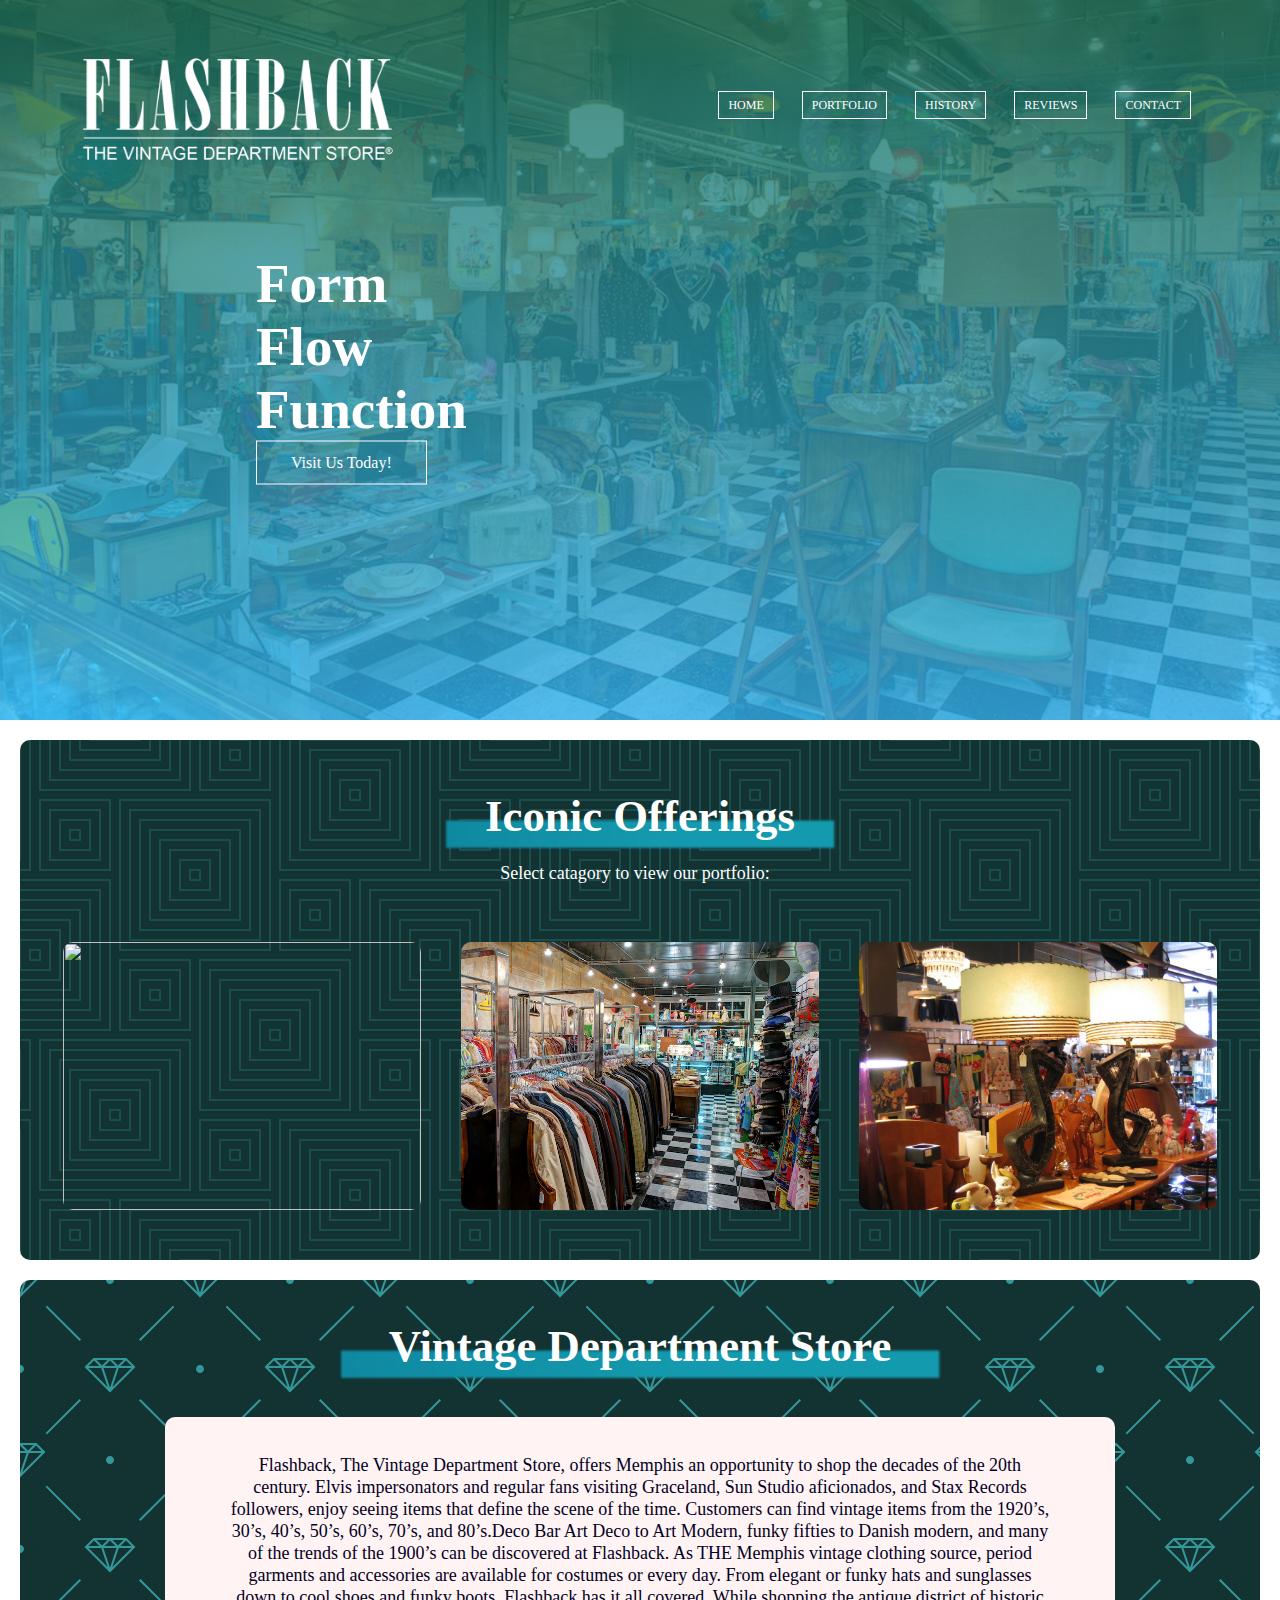
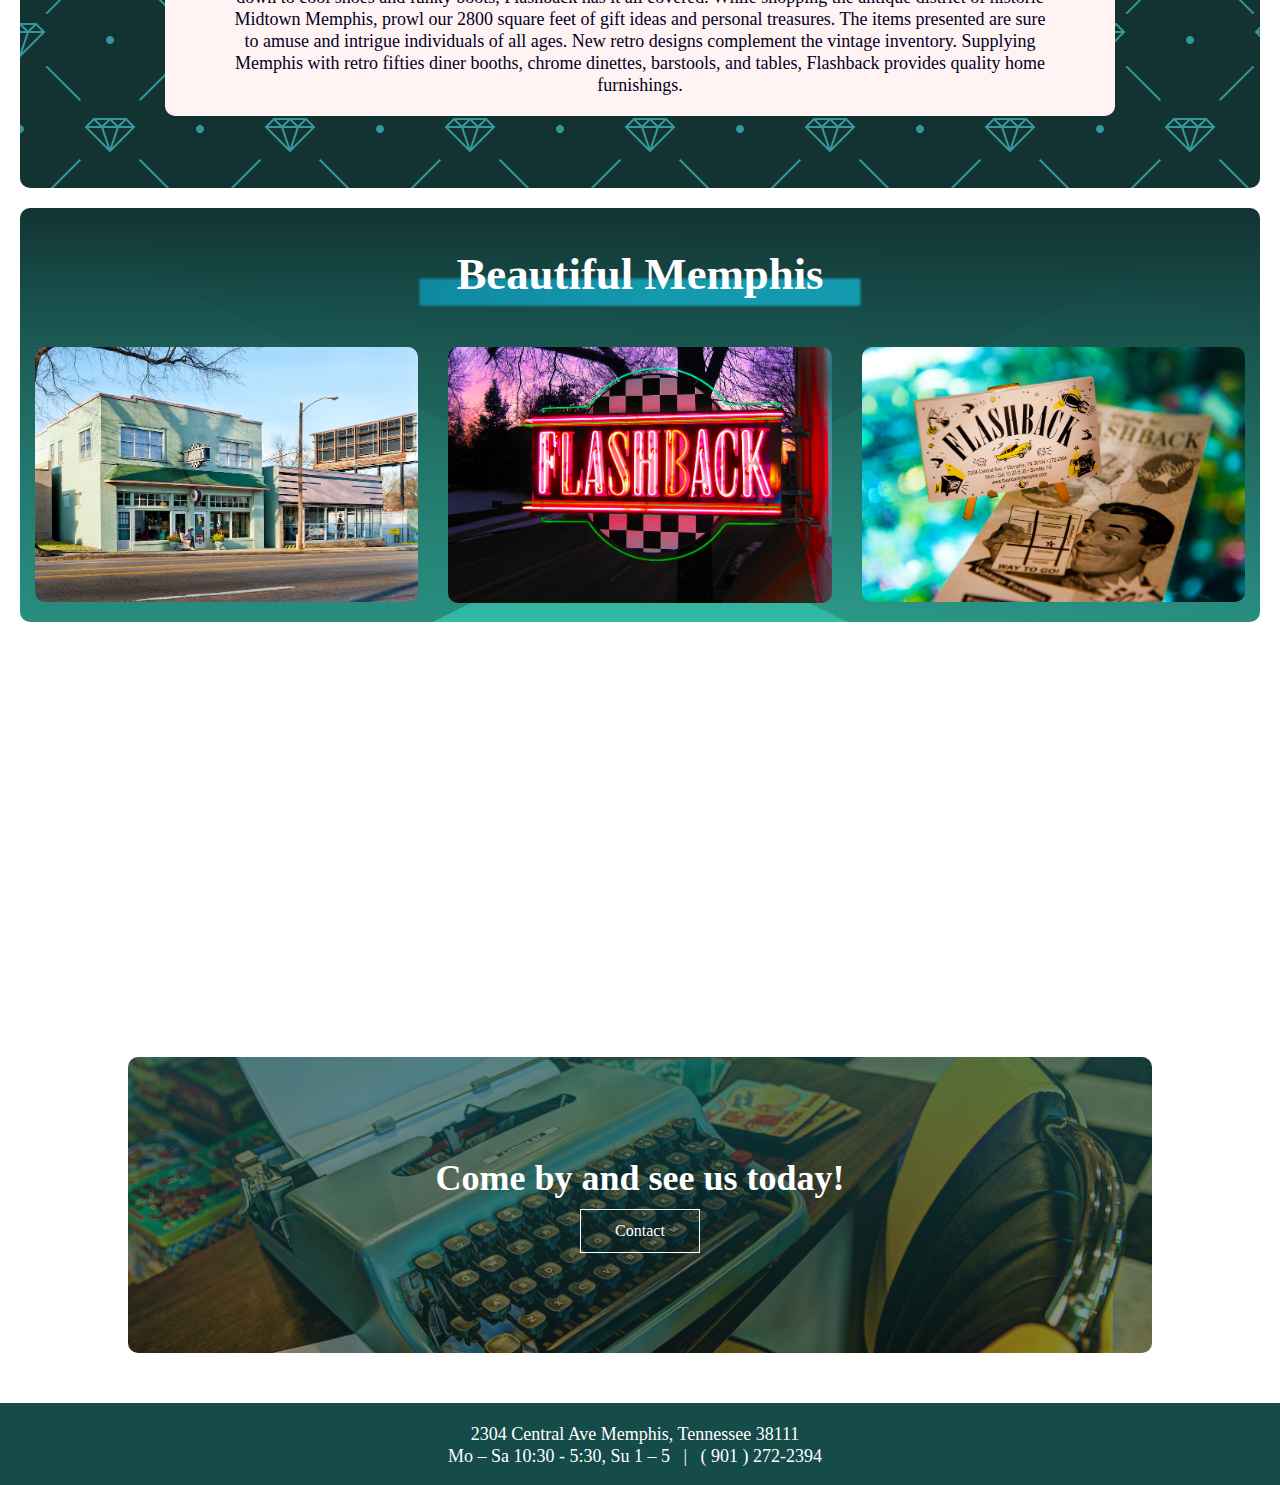
==== index.html @ a296199b "small Css Changes" ====
<!DOCTYPE html>
<html lang="en">
<head>
    <meta charset="UTF-8">
    <meta http-equiv="X-UA-Compatible" content="IE=edge">
    <meta name="viewport" content="width=device-width, initial-scale=1.0">
    <title>Flashback</title>
    <link rel="stylesheet" href="style.css">
    <link rel="preconnect" href="https://fonts.googleapis.com">
    <link rel="preconnect" href="https://fonts.gstatic.com" crossorigin>
    <link href="https://fonts.googleapis.com/css2?family=Merriweather&display=swap" rel="stylesheet">
    <script src="https://kit.fontawesome.com/25937a07f6.js" crossorigin="anonymous"></script>
</head>
<body>
    <section class="header">
      <nav>
        <a href="index.html"><img src="ImgGallery/FlashbackWhite.png" alt="Logo"></a>
        <div class="nav-links" id="navLinks">
          <i class="fa fa-times" onclick="hideMenu()"></i>
          <ul>
            <li><a href="index.html">HOME</a></li>
            <li><a href="portfolio.html">PORTFOLIO</a></li>
            <li><a href="history.html">HISTORY</a></li>
            <li><a href="reviews.html">REVIEWS</a></li>
            <li><a href="contact.html">CONTACT</a></li>
          </ul>
        </div>
        <i class="fa fa-bars" onclick="showMenu()"></i>
      </nav>
      <div class="textbox">
        <h1>Form <br>Flow<br>Function</h1>
        
        <a href="contact.html" class="hero-btn">Visit Us Today!</a>
        
        <div class="hero-btn-3">
          <a href="https://www.facebook.com/FlashbackMemphis/"><i class="fa fa-facebook"></i></a>
          <a href="https://www.instagram.com/flashbackmemphis/?hl=en"><i class="fa fa-instagram"></i></a>
        </div>
        
      </div>  
    </section>
  <section class="campus2">
    <section class="campus">
      <h1>Iconic Offerings</h1>
      <p>Select catagory to view our portfolio:</p>
      <div class="row">
        <div class="campus-col">
          <img src="ImgGallery/FurnitureMain.jpg">
          <a href="portfolio.html#furniture"><div class="layer">
            <h3>FURNITURE</h3>
          </div></a>
        </div>
        <div class="campus-col">
          <img src="ImgGallery/ClothesMain.png">
          <a href="portfolio.html#clothing"><div class="layer">
            <h3>CLOTHING</h3>
          </div></a>
        </div>
        <div class="campus-col">
          <img src="ImgGallery/HousewareMain.jpg">
          <a href="portfolio.html#decorations"><div class="layer">
            <h3>HOUSEWARE</h3>
          </div></a>
        </div>
      </div>
    </section>
  </section>

    <section class="course">
      <section class="course2">
      <h1>Vintage Department Store</h1>
      <div class="row2">
        <div class="course-col">
          <p>Flashback, The Vintage Department Store, offers Memphis an opportunity to shop the decades of the 20th century. Elvis impersonators and regular fans visiting Graceland, Sun Studio aficionados, and Stax Records followers, enjoy seeing items that define the scene of the time. Customers can find vintage items from the 1920’s, 30’s, 40’s, 50’s, 60’s, 70’s, and 80’s.Deco Bar
            Art Deco to Art Modern, funky fifties to Danish modern, and many of the trends of the 1900’s can be discovered at Flashback. As THE Memphis vintage clothing source, period garments and accessories are available for costumes or every day. From elegant or funky hats and sunglasses down to cool shoes and funky boots, Flashback has it all covered. While shopping the antique district of historic Midtown Memphis, prowl our 2800 square feet of gift ideas and personal treasures. The items presented are sure to amuse and intrigue individuals of all ages. New retro designs complement the vintage inventory. Supplying Memphis with retro fifties diner booths, chrome dinettes, barstools, and tables, Flashback provides quality home furnishings.</p>
        </div>
      </div>
    </section>
    </section>

<section class="facilities">
  <h1>Beautiful Memphis</h1>
  
  <div class="row">
    <div class="facilities-col">
      <img src="ImgGallery/Lower11.jpg">
      
    </div>
    <div class="facilities-col">
      <img src="ImgGallery/Lower12.jpg">

    </div>
    <div class="facilities-col">
      <img src="ImgGallery/Lower13.jpg">
      </div>
  </div>
</section> 
  
<div class="iframe-container">
  <iframe width="560" height="315" src="https://www.youtube.com/embed/kzJCkljLu4g" title="YouTube video player" frameborder="0" allow="accelerometer; autoplay; clipboard-write; encrypted-media; gyroscope; picture-in-picture" allowfullscreen></iframe>
</div>

<section class="cta">
  <h1>Come by and see us today!</h1>
  <a href="contact.html" class="hero-btn">Contact</a>
</section>


<section class="footer">
  <p>2304 Central Ave Memphis, Tennessee 38111<br>Mo – Sa 10:30 - 5:30, Su 1 – 5 &nbsp;&nbsp;|&nbsp;&nbsp; ( 901 ) 272-2394</p>
  <div class="icons">
    <a href="https://www.facebook.com/FlashbackMemphis/"><i class="fa fa-facebook"></i></a>
    <a href="https://www.instagram.com/flashbackmemphis/?hl=en"><i class="fa fa-instagram"></i></a>
    <a href="contact.html"></a><i class="fa fa-phone"></i></a>
  </div>
</section>

<script>
  // click hamberger menu
  let navLinks = document.getElementById("navLinks"); 
  function showMenu(){
    navLinks.style.right = "0";
  }
  
  function hideMenu(){
    navLinks.style.right = "-100%";
  }
 ;

</script>        
</body>
<script defer src="script.js"></script>
</html>
---- style.css ----
*{
    padding: 0;
    margin: 0;
    text-decoration: none;
    list-style: none;
    box-sizing: border-box;
  }

  .header{
    min-height: 80vh;
    width: 100%;
    background-image: linear-gradient(rgba(28, 109, 85, 0.813),rgba(55, 190, 274, 0.75)),url(/ImgGallery/FBheader.jpg);
    background-position: center;
    background-size: cover;
    position: relative;
  }

  nav{
    display: flex; 
    flex-flow: nowrap;
    padding: 3% 6%;
    justify-content: space-between;
    align-items: center;
    background: transparent;
    position: relative;
  }
  nav img{
    width: 320px;
    padding-top: 15px;
  }
  .nav-links{
    flex: 1;
    text-align: right;
  }
  .nav-links ul li{
    list-style: none;
    display: inline-block;
    padding: 8px 12px;
    position: relative;
  }
  .nav-links ul li a{
    color: white;
    border: 1px solid white;
    padding: 6px 9px;
    text-decoration: none;
    font-size: 12px;
  }
  .nav-links ul li a:hover{
    background: #154B49;
    border: none;
    transition: 1s;
  } 
  .textbox{
    width: 80%;
    color: white;
    position: relative;
    margin-top: 180px;
    top: 60%;
    left: 60%;
    transform: translate(-50%,-50%);
    text-align: left;
    background: transparent;
  }
  .textbox h1{
    position: relative;
    font-size: 55px;
    background: transparent;
  }
  .textbox p{
    margin: 10px 0 40px;
    font-size: 14px;
    color: white;
  }
  .hero-btn{
    display: inline-block;
    text-decoration: none;
    color: #fff;
    border: 1px solid white;
    padding: 12px 34px;
    font-size: 16px;
    background: transparent;
    position: relative;
    cursor: pointer;
  }
  .hero-btn:hover{
    border: 1px solid #154B49;
    background: #154B49;
    transition: 1s;
  }
  nav .fa{
    display: none;
  }
  .hero-btn-3{
    margin-top: 10px;
  }
  .hero-btn-3 a{
    color: #fff;
    font-size: 26px;
    margin: 10px;
  }

  @media(max-width: 925px){
    .nav-links ul li{
      display: block;
      margin-top: 20px;
    }
    .nav-links{
      position: fixed;
      background-image: linear-gradient(rgba(30, 141, 75, 0.4),rgba(55, 190, 274, 0.8)),url(/ImgGallery/NavBarImg.jpg);
      background-position: center;
      height: 100vh;
      width: 350px; 
      top: 0;
      right: -350px;
      text-align: left;
      z-index: 2;
      transition: 1s; 
      
    }
    nav .fa{
      display: block; 
      color: #fff;
      margin: 20px; 
      font-size: 22px;
      cursor: pointer;
    }
    .nav-links ul {
      padding: 40px;
    }
    .row {
      flex-direction: column;
    }
  }

  @media(max-width: 700px){
    .textbox h1{
      font-size: 40px;
    }
    .header{
      min-height: 70vh;
    }
    .cta h1 {
      font-size: 24px; 
    }
    .textbox{
      margin-top: 150px;
      position: relative;
    }
    nav img{
      width: 260px;
      padding-top: 15px;
    }
  }

  @media(max-width: 380px){
    .nav-links ul li{
      display: block;
      margin-top: 20px;
    }
    .nav-links{
      position: fixed;
      
      height: 100vh;
      width: 250px; 
    }
    
  }
  h1{
    font-size: 36px;
    font-weight: 600;
    color: #fff;
  }
  .campus2 h1{
      position: relative;
      font-size: clamp(1.3rem, 0.34545462rem + 4.363636vw, 2.8rem);
      z-index: 0;
      max-width: 370px;
      margin: auto;
  }
  .campus2 h1::before {
    content: '';
    position: absolute;
    inset: 0;
    background: linear-gradient(90deg, rgba(2,0,36,1) 0%, rgba(26,136,149,1) 0%, rgb(15, 137, 161) 0%, rgba(20,154,174,1) 57%);
    z-index: -1;
    transform: translateY(120%) scale(1.05);
    height: 50%;
    width: 100%;
    filter: blur(1px);
  }
  
.course2 h1{
    position: relative;
    font-size: clamp(1.3rem, 0.34545462rem + 4.363636vw, 2.8rem);
    z-index: 0;
    max-width: 570px;
    margin: auto;
    margin-bottom: -30px;
}
.course2 h1::before {
  content: '';
  position: absolute;
  inset: 0;
  background: linear-gradient(90deg, rgba(2,0,36,1) 0%, rgba(26,136,149,1) 0%, rgb(15, 137, 161) 0%, rgba(20,154,174,1) 57%);
  z-index: -1;
  transform: translateY(120%) scale(1.05);
  height: 50%;
  width: 100%;
  filter: blur(1px);
}

  .course {
    margin: auto;
    text-align: center;
    padding-top: 40px;
    background-color: #133333;
    background-image: url("data:image/svg+xml,%3Csvg width='180' height='180' viewBox='0 0 180 180' xmlns='http://www.w3.org/2000/svg'%3E%3Cpath d='M81.28 88H68.413l19.298 19.298L81.28 88zm2.107 0h13.226L90 107.838 83.387 88zm15.334 0h12.866l-19.298 19.298L98.72 88zm-32.927-2.207L73.586 78h32.827l.5.5 7.294 7.293L115.414 87l-24.707 24.707-.707.707L64.586 87l1.207-1.207zm2.62.207L74 80.414 79.586 86H68.414zm16 0L90 80.414 95.586 86H84.414zm16 0L106 80.414 111.586 86h-11.172zm-8-6h11.173L98 85.586 92.414 80zM82 85.586L87.586 80H76.414L82 85.586zM17.414 0L.707 16.707 0 17.414V0h17.414zM4.28 0L0 12.838V0h4.28zm10.306 0L2.288 12.298 6.388 0h8.198zM180 17.414L162.586 0H180v17.414zM165.414 0l12.298 12.298L173.612 0h-8.198zM180 12.838L175.72 0H180v12.838zM0 163h16.413l.5.5 7.294 7.293L25.414 172l-8 8H0v-17zm0 10h6.613l-2.334 7H0v-7zm14.586 7l7-7H8.72l-2.333 7h8.2zM0 165.414L5.586 171H0v-5.586zM10.414 171L16 165.414 21.586 171H10.414zm-8-6h11.172L8 170.586 2.414 165zM180 163h-16.413l-7.794 7.793-1.207 1.207 8 8H180v-17zm-14.586 17l-7-7h12.865l2.333 7h-8.2zM180 173h-6.613l2.334 7H180v-7zm-21.586-2l5.586-5.586 5.586 5.586h-11.172zM180 165.414L174.414 171H180v-5.586zm-8 5.172l5.586-5.586h-11.172l5.586 5.586zM152.933 25.653l1.414 1.414-33.94 33.942-1.416-1.416 33.943-33.94zm1.414 127.28l-1.414 1.414-33.942-33.94 1.416-1.416 33.94 33.943zm-127.28 1.414l-1.414-1.414 33.94-33.942 1.416 1.416-33.943 33.94zm-1.414-127.28l1.414-1.414 33.942 33.94-1.416 1.416-33.94-33.943zM0 85c2.21 0 4 1.79 4 4s-1.79 4-4 4v-8zm180 0c-2.21 0-4 1.79-4 4s1.79 4 4 4v-8zM94 0c0 2.21-1.79 4-4 4s-4-1.79-4-4h8zm0 180c0-2.21-1.79-4-4-4s-4 1.79-4 4h8z' fill='%2339a7a9' fill-opacity='0.87' fill-rule='evenodd'/%3E%3C/svg%3E");
    /* background by https://www.heropatterns.com/ */
    margin: 20px 20px 20px 20px;
    border-radius: 10px;
  }
  
  .course2{
    width: 100%;
    margin: auto;
    text-align: center;
    max-width: 1000px;
  }
  p{
    color: #fff; 
    font-size: 18px;
    margin-top: 20px;
    font-weight: 300;
    line-height: 22px;
    padding-right: 10px; 
  }
  .row{
    margin-top: 5%;
    display: flex;
    justify-content: space-between;
  }
  .row2{
    margin-top: 5%;
    padding: 25px 25px 25px 25px;
  }
  .course-col{
    flex-basis: 31%; 
    background: #fff3f3;
    border-radius: 10px;
    margin-bottom: 5%;
    padding: 5px 15px 10px 15px;
    box-sizing: border-box;
    transform: 1s;
  }
  h3{
    text-align: center;
    font-weight: 600;
    margin: 10px 0;
  }
  .row2 p{
    color: rgba(2,0,36,1);
    font-size: 18px;
    margin-top: 2px;
    font-weight: 300;
    line-height: 22px;
    padding:  30px 50px 10px 50px; 
  }
  
  .course-col:hover{
    box-shadow: 0 0 20px 0px rgba(0,0,0,0.2);
  }
 
  .campus2{
    margin: 20px;
    background-position: stretch;
    border-radius: 10px;
    background-color: #133333;
background-image: url("data:image/svg+xml,%3Csvg xmlns='http://www.w3.org/2000/svg' width='400' height='400' viewBox='0 0 200 200'%3E%3Cg fill='none' stroke='%2339B7BA' stroke-width='1' stroke-opacity='0.2'%3E%3Crect x='-40' y='40' width='75' height='75'/%3E%3Crect x='-35' y='45' width='65' height='65'/%3E%3Crect x='-30' y='50' width='55' height='55'/%3E%3Crect x='-25' y='55' width='45' height='45'/%3E%3Crect x='-20' y='60' width='35' height='35'/%3E%3Crect x='-15' y='65' width='25' height='25'/%3E%3Crect x='-10' y='70' width='15' height='15'/%3E%3Crect x='-5' y='75' width='5' height='5'/%3E%3Crect width='35' height='35'/%3E%3Crect x='5' y='5' width='25' height='25'/%3E%3Crect x='10' y='10' width='15' height='15'/%3E%3Crect x='15' y='15' width='5' height='5'/%3E%3Crect x='40' width='75' height='75'/%3E%3Crect x='45' y='5' width='65' height='65'/%3E%3Crect x='50' y='10' width='55' height='55'/%3E%3Crect x='55' y='15' width='45' height='45'/%3E%3Crect x='60' y='20' width='35' height='35'/%3E%3Crect x='65' y='25' width='25' height='25'/%3E%3Crect x='70' y='30' width='15' height='15'/%3E%3Crect x='75' y='35' width='5' height='5'/%3E%3Crect x='40' y='80' width='35' height='35'/%3E%3Crect x='45' y='85' width='25' height='25'/%3E%3Crect x='50' y='90' width='15' height='15'/%3E%3Crect x='55' y='95' width='5' height='5'/%3E%3Crect x='120' y='-40' width='75' height='75'/%3E%3Crect x='125' y='-35' width='65' height='65'/%3E%3Crect x='130' y='-30' width='55' height='55'/%3E%3Crect x='135' y='-25' width='45' height='45'/%3E%3Crect x='140' y='-20' width='35' height='35'/%3E%3Crect x='145' y='-15' width='25' height='25'/%3E%3Crect x='150' y='-10' width='15' height='15'/%3E%3Crect x='155' y='-5' width='5' height='5'/%3E%3Crect x='120' y='40' width='35' height='35'/%3E%3Crect x='125' y='45' width='25' height='25'/%3E%3Crect x='130' y='50' width='15' height='15'/%3E%3Crect x='135' y='55' width='5' height='5'/%3E%3Crect y='120' width='75' height='75'/%3E%3Crect x='5' y='125' width='65' height='65'/%3E%3Crect x='10' y='130' width='55' height='55'/%3E%3Crect x='15' y='135' width='45' height='45'/%3E%3Crect x='20' y='140' width='35' height='35'/%3E%3Crect x='25' y='145' width='25' height='25'/%3E%3Crect x='30' y='150' width='15' height='15'/%3E%3Crect x='35' y='155' width='5' height='5'/%3E%3Crect x='200' y='120' width='75' height='75'/%3E%3Crect x='40' y='200' width='75' height='75'/%3E%3Crect x='80' y='80' width='75' height='75'/%3E%3Crect x='85' y='85' width='65' height='65'/%3E%3Crect x='90' y='90' width='55' height='55'/%3E%3Crect x='95' y='95' width='45' height='45'/%3E%3Crect x='100' y='100' width='35' height='35'/%3E%3Crect x='105' y='105' width='25' height='25'/%3E%3Crect x='110' y='110' width='15' height='15'/%3E%3Crect x='115' y='115' width='5' height='5'/%3E%3Crect x='80' y='160' width='35' height='35'/%3E%3Crect x='85' y='165' width='25' height='25'/%3E%3Crect x='90' y='170' width='15' height='15'/%3E%3Crect x='95' y='175' width='5' height='5'/%3E%3Crect x='120' y='160' width='75' height='75'/%3E%3Crect x='125' y='165' width='65' height='65'/%3E%3Crect x='130' y='170' width='55' height='55'/%3E%3Crect x='135' y='175' width='45' height='45'/%3E%3Crect x='140' y='180' width='35' height='35'/%3E%3Crect x='145' y='185' width='25' height='25'/%3E%3Crect x='150' y='190' width='15' height='15'/%3E%3Crect x='155' y='195' width='5' height='5'/%3E%3Crect x='160' y='40' width='75' height='75'/%3E%3Crect x='165' y='45' width='65' height='65'/%3E%3Crect x='170' y='50' width='55' height='55'/%3E%3Crect x='175' y='55' width='45' height='45'/%3E%3Crect x='180' y='60' width='35' height='35'/%3E%3Crect x='185' y='65' width='25' height='25'/%3E%3Crect x='190' y='70' width='15' height='15'/%3E%3Crect x='195' y='75' width='5' height='5'/%3E%3Crect x='160' y='120' width='35' height='35'/%3E%3Crect x='165' y='125' width='25' height='25'/%3E%3Crect x='170' y='130' width='15' height='15'/%3E%3Crect x='175' y='135' width='5' height='5'/%3E%3Crect x='200' y='200' width='35' height='35'/%3E%3Crect x='200' width='35' height='35'/%3E%3Crect y='200' width='35' height='35'/%3E%3C/g%3E%3C/svg%3E");
background-position: center;
    /* background by SVGBackgrounds.com */
  }
  .campus{
    width: 93%;
    margin: auto;
    text-align: center; 
    padding-top: 50px; 
  }
  .campus-col{
    flex-basis: 31%;
    border-radius: 10px;
    margin-bottom: 50px;
    position: relative; 
    overflow: hidden;
  }
  .campus-col img{
    width: 100%;
    height: 100%;
    display: block;
  }
  .layer{
    background: transparent;
    height: 100%;
    width: 100%;
    position: absolute;
    top: 0;
    left: 0;
    transition: 0.5s;
    cursor: pointer;
  }
  
  .layer:hover{
    background: rgba(29, 165, 199, 0.7);
  }

  .layer h3{
    width: 100%;
    font-weight: 500;
    color: #fff;
    font-size: 26px;
    bottom: 0; 
    left: 50%;
    transform: translateX(-50%);
    position: absolute;
    opacity: 0;
    transition: .5s;
    }
  .layer:hover h3{
     bottom: 49%;
     opacity: 1;
  }
  @media (max-width: 600px){
      .course{
        margin: 0;
        border-radius: 0px;
      }
      .campus2{
        margin:0;
        border-radius: 0px;
      }
  }

  .facilities{
    margin: auto;
    text-align: center;
    padding-top: 40px;
    background-color: #113333;
    background-image: url("data:image/svg+xml,%3Csvg xmlns='http://www.w3.org/2000/svg' width='100%25' height='100%25' viewBox='0 0 2 1'%3E%3Cdefs%3E%3ClinearGradient id='a' gradientUnits='userSpaceOnUse' x1='0' x2='0' y1='0' y2='1'%3E%3Cstop offset='0' stop-color='%23113333'/%3E%3Cstop offset='1' stop-color='%234fd'/%3E%3C/linearGradient%3E%3ClinearGradient id='b' gradientUnits='userSpaceOnUse' x1='0' y1='0' x2='0' y2='1'%3E%3Cstop offset='0' stop-color='%23113333' stop-opacity='0'/%3E%3Cstop offset='1' stop-color='%23113333' stop-opacity='1'/%3E%3C/linearGradient%3E%3ClinearGradient id='c' gradientUnits='userSpaceOnUse' x1='0' y1='0' x2='2' y2='2'%3E%3Cstop offset='0' stop-color='%23113333' stop-opacity='0'/%3E%3Cstop offset='1' stop-color='%23113333' stop-opacity='1'/%3E%3C/linearGradient%3E%3C/defs%3E%3Crect x='0' y='0' fill='url(%23a)' width='2' height='1'/%3E%3Cg fill-opacity='0.5'%3E%3Cpolygon fill='url(%23b)' points='0 1 0 0 2 0'/%3E%3Cpolygon fill='url(%23c)' points='2 1 2 0 0 0'/%3E%3C/g%3E%3C/svg%3E");
    background-attachment: absolute;
    background-size: cover;
    /* background by SVGBackgrounds.com */
    margin: 20px 20px 20px 20px;
    border-radius: 10px;
  }
  .facilities h1{
    position: relative;
    font-size: clamp(1.3rem, 0.34545462rem + 4.363636vw, 2.8rem);
    z-index: 0;
    max-width: 420px;
    margin: auto;
    margin-bottom: -20px;
}
.facilities h1::before {
  content: '';
  position: absolute;
  inset: 0;
  background: linear-gradient(90deg, rgba(2,0,36,1) 0%, rgba(26,136,149,1) 0%, rgb(15, 137, 161) 0%, rgba(20,154,174,1) 57%);
  z-index: -1;
  transform: translateY(120%) scale(1.05);
  height: 50%;
  width: 100%;
  filter: blur(1px);
}
.facilities h3 {
  color: #fff;
}
  
  .facilities-col{
    flex-basis: 31%;
    border-radius: 10px;
    margin: 5px 15px 15px 15px;
    text-align: left;
  }
  .facilities-col img{
    width: 100%;
    border-radius: 10px;
  }
  .facilities-col p{
    padding: 0;
  }
  .facilities-col h3{
    margin-top: 16px;
    margin-bottom: 15px;
    text-align: left;
  }
 

.testimonials {
  width: 80%;
  margin: auto;
  padding-top: 100px;
  text-align: center;
}
.testimonial-col{
  display: flex;
  flex-basis: 44%;
  border-radius: 10px;
  margin-bottom: 5%;
  text-align: left;
  background: #fff3f3;
  padding: 25px;
  cursor: pointer;
}
.testimonial-col img{
  height: 40px;
  margin-left: 5px;
  margin-right: 30px;
  border-radius: 50%;
}
.testimonial-col p{
  padding: 0;
}
.testimonial-col h3{
  margin-top: 15px;
  text-align: left; 
}
.cta{
  margin: 50px auto; 
  width: 80%;
  background-image: linear-gradient(rgba(16, 76, 80, 0.7), rgba(17, 41, 39, 0.5)),url(ImgGallery/footer1.jpg);
  background-position: center;
  background-size: cover;
  border-radius: 10px;
  text-align: center;
  padding: 100px 0;
}
.cta h1{
  color: #fff;
  margin-bottom: 10px;
  padding: 0; 
}
.iframe-container{
  margin: 50px auto; 
  display: flex;
  justify-content: center;
  padding: 10px 0;
  
}

.footer{
  width: 100%;
  text-align: center;
  padding: 30 px 0;
  background-color: #154b49;
}

.footer p{
  padding-top: 20px;
  color: #fff;
  font-size: 18px;
  margin: 0;
}

.icons .fa{
  color: #2d8a8a;
  margin: 10px 13px;
  cursor: pointer;
  padding: 18px 0;
}

@media(max-width: 700px){
  .campus2 h1 {
    max-width: 280px;
    font-size: 36px;
    margin-top: -3px;
  }
  .campus2 p {
    font-size: 18px;
  }
  .course2 h1 {
    max-width: 300px;
    font-size: 24px;
    margin-bottom: -11px;
  }
  .row2 p{
    padding:  30px 7px 10px 7px; 
  }
  .facilities h1 {
    max-width: 260px;
    font-size: 28px;
    margin-bottom: -1px;
  }
  .facilities {
    margin: 0;
    border-radius: 0;
  }
  .iframe-container{
    padding-bottom: 6.25%; 
  }
  .footer p{
    color: #fff;
    font-size: 16px;
    margin: 0;
  }
}

/*--- History ---*/
.sub-header{
  height: 45vh;
  min-height: 320px;
  max-height: 320px;
  width: 100%;
  background-image: linear-gradient(rgba(36, 130, 156, 0.8),rgba(50, 199, 142, 0.4)),url(/ImgGallery/HeaderSub3.jpg);
  background-position: 45% 20%;
  background-size: cover;
  text-align: center;
  color: #fff;
}
.sub-header h1{
  position: absolute;
  margin-top: 20px;
  font-size: 82px;
  color: #fff;
}
.about-us{
  width: 80%;
  margin: auto;
  padding-top: 80px;
  padding-bottom: 50px;
  
}
.about-col{
  flex-basis: 48%;
  padding: 10px 2px;
  
}
.about-col img{
  width: 100%;
}
.about-col h1{
  margin-top: -40px;
  color: #154B49;
  text-align: center;
}
.about-col p{
  padding: 10px 0 20px; 
  color: #0C2221;
}
.red-btn{
  border: 1px solid #154b49;
  background: transparent;
  color: #154b49;
}
.red-btn:hover{
  color: #fff;
}
/*---- Contact Us Page ----*/
.location{
  width: 80%;
  margin: auto;
  padding: 80px 0;
}
.location iframe{
  width: 100%;
}
.contact-us{
  width: 80%;
  margin: auto;
  margin-top: 40px;
  padding: 30px 100px;
  border-radius: 10px;
  background-color: #112C2F;
  background-image: url("data:image/svg+xml,%3Csvg xmlns='http://www.w3.org/2000/svg' width='550' height='458.3' viewBox='0 0 1080 900'%3E%3Cg fill-opacity='0.1'%3E%3Cpolygon fill='%23444' points='90 150 0 300 180 300'/%3E%3Cpolygon points='90 150 180 0 0 0'/%3E%3Cpolygon fill='%23AAA' points='270 150 360 0 180 0'/%3E%3Cpolygon fill='%23DDD' points='450 150 360 300 540 300'/%3E%3Cpolygon fill='%23999' points='450 150 540 0 360 0'/%3E%3Cpolygon points='630 150 540 300 720 300'/%3E%3Cpolygon fill='%23DDD' points='630 150 720 0 540 0'/%3E%3Cpolygon fill='%23444' points='810 150 720 300 900 300'/%3E%3Cpolygon fill='%23FFF' points='810 150 900 0 720 0'/%3E%3Cpolygon fill='%23DDD' points='990 150 900 300 1080 300'/%3E%3Cpolygon fill='%23444' points='990 150 1080 0 900 0'/%3E%3Cpolygon fill='%23DDD' points='90 450 0 600 180 600'/%3E%3Cpolygon points='90 450 180 300 0 300'/%3E%3Cpolygon fill='%23666' points='270 450 180 600 360 600'/%3E%3Cpolygon fill='%23AAA' points='270 450 360 300 180 300'/%3E%3Cpolygon fill='%23DDD' points='450 450 360 600 540 600'/%3E%3Cpolygon fill='%23999' points='450 450 540 300 360 300'/%3E%3Cpolygon fill='%23999' points='630 450 540 600 720 600'/%3E%3Cpolygon fill='%23FFF' points='630 450 720 300 540 300'/%3E%3Cpolygon points='810 450 720 600 900 600'/%3E%3Cpolygon fill='%23DDD' points='810 450 900 300 720 300'/%3E%3Cpolygon fill='%23AAA' points='990 450 900 600 1080 600'/%3E%3Cpolygon fill='%23444' points='990 450 1080 300 900 300'/%3E%3Cpolygon fill='%23222' points='90 750 0 900 180 900'/%3E%3Cpolygon points='270 750 180 900 360 900'/%3E%3Cpolygon fill='%23DDD' points='270 750 360 600 180 600'/%3E%3Cpolygon points='450 750 540 600 360 600'/%3E%3Cpolygon points='630 750 540 900 720 900'/%3E%3Cpolygon fill='%23444' points='630 750 720 600 540 600'/%3E%3Cpolygon fill='%23AAA' points='810 750 720 900 900 900'/%3E%3Cpolygon fill='%23666' points='810 750 900 600 720 600'/%3E%3Cpolygon fill='%23999' points='990 750 900 900 1080 900'/%3E%3Cpolygon fill='%23999' points='180 0 90 150 270 150'/%3E%3Cpolygon fill='%23444' points='360 0 270 150 450 150'/%3E%3Cpolygon fill='%23FFF' points='540 0 450 150 630 150'/%3E%3Cpolygon points='900 0 810 150 990 150'/%3E%3Cpolygon fill='%23222' points='0 300 -90 450 90 450'/%3E%3Cpolygon fill='%23FFF' points='0 300 90 150 -90 150'/%3E%3Cpolygon fill='%23FFF' points='180 300 90 450 270 450'/%3E%3Cpolygon fill='%23666' points='180 300 270 150 90 150'/%3E%3Cpolygon fill='%23222' points='360 300 270 450 450 450'/%3E%3Cpolygon fill='%23FFF' points='360 300 450 150 270 150'/%3E%3Cpolygon fill='%23444' points='540 300 450 450 630 450'/%3E%3Cpolygon fill='%23222' points='540 300 630 150 450 150'/%3E%3Cpolygon fill='%23AAA' points='720 300 630 450 810 450'/%3E%3Cpolygon fill='%23666' points='720 300 810 150 630 150'/%3E%3Cpolygon fill='%23FFF' points='900 300 810 450 990 450'/%3E%3Cpolygon fill='%23999' points='900 300 990 150 810 150'/%3E%3Cpolygon points='0 600 -90 750 90 750'/%3E%3Cpolygon fill='%23666' points='0 600 90 450 -90 450'/%3E%3Cpolygon fill='%23AAA' points='180 600 90 750 270 750'/%3E%3Cpolygon fill='%23444' points='180 600 270 450 90 450'/%3E%3Cpolygon fill='%23444' points='360 600 270 750 450 750'/%3E%3Cpolygon fill='%23999' points='360 600 450 450 270 450'/%3E%3Cpolygon fill='%23666' points='540 600 630 450 450 450'/%3E%3Cpolygon fill='%23222' points='720 600 630 750 810 750'/%3E%3Cpolygon fill='%23FFF' points='900 600 810 750 990 750'/%3E%3Cpolygon fill='%23222' points='900 600 990 450 810 450'/%3E%3Cpolygon fill='%23DDD' points='0 900 90 750 -90 750'/%3E%3Cpolygon fill='%23444' points='180 900 270 750 90 750'/%3E%3Cpolygon fill='%23FFF' points='360 900 450 750 270 750'/%3E%3Cpolygon fill='%23AAA' points='540 900 630 750 450 750'/%3E%3Cpolygon fill='%23FFF' points='720 900 810 750 630 750'/%3E%3Cpolygon fill='%23222' points='900 900 990 750 810 750'/%3E%3Cpolygon fill='%23222' points='1080 300 990 450 1170 450'/%3E%3Cpolygon fill='%23FFF' points='1080 300 1170 150 990 150'/%3E%3Cpolygon points='1080 600 990 750 1170 750'/%3E%3Cpolygon fill='%23666' points='1080 600 1170 450 990 450'/%3E%3Cpolygon fill='%23DDD' points='1080 900 1170 750 990 750'/%3E%3C/g%3E%3C/svg%3E");
}
.contact-us .row {
  display: flex;
  align-items: center;
  justify-content: center;
}
.contact-col div{
  display: flex;
  align-items: center; 
  margin-bottom: 40px; 
}
.contact-col div .fa{
  font-size: 32px;
  color: #25ACC9;
  margin: 10px;
  margin-right: 40px;
}
.contact-col div p{
  padding: 0;
}
.contact-col div h5{
  font-size: 20px; 
  margin-bottom: 5px; 
  color: #fff;
  font-weight: 400; 
}
/*--- Reviews --- */

.review-container2{
  background-color: #C2D7D9;
  min-height: 100vh;
  display: grid;
  place-items: center;
  color: var(--text1);
  padding: 2rem;
  background-image: url('ImgGallery/pattern.svg');
  
}
.review-container{
  background-color: #fff;
  border-radius: .5rem;
  position: relative;
  text-align: center;
  box-shadow: 20px 20px 50px rgba(0,0,0,0.4);
}
.review-header{
  display: grid;
  gap: 2rem;
  margin-bottom: 2rem;
  padding: 2rem;
}
.review-header h2{
  position: relative;
  font-size: clamp(1.3rem, 0.34545462rem + 4.363636vw, 2.8rem);
  z-index: 0;
  margin: auto;
}
.review-header h2::before {
  content: '';
  position: absolute;
  inset: 0;
  background: linear-gradient(90deg, rgba(2,0,36,1) 0%, rgba(26,136,149,1) 0%, rgba(0,212,255,1) 0%, rgba(20,154,174,1) 57%);
  z-index: -1;
  transform: translateY(120%) scale(1.05);
  height: 50%;
  filter: blur(1px);
}
.review-pictures img{
  width: 80%;
  height: auto;
  border-radius: .5rem;
  padding: 1rem;
}
 #review2{
  width: 80%;
  height: auto;
  border-radius: .5rem;
}
#review4{
  width: 40%;
  height: auto;
  border-radius: .5rem;
}

@media (max-width: 700px){
  .contact-us{
    width: 100%;
    border-radius: 0;
    margin: auto;
    padding: 20px;
    padding-right: 30px; 
  }
  .location{
    width: 100%;
    margin: auto;
    padding: 2px;
  }
  .contact-col div h5{
    font-size: 19px; 
  }
  .review-pictures img{
    width: 100%;
    height: auto;
    border-radius: .5rem;
  }
}


/* Portfolio Slideshow */ 

.slideshow-container {
  padding-top: 40px;
  position: relative;
  max-width: 800px;
  margin-right: auto;
  margin-left: auto;
  overflow: hidden;
}

.image-container {
  display: block;
  overflow: hidden;
}

.image-container .image {
  width: 100%;
  max-height: 600px;
  object-fit: scale-down;
  margin: 0px;
}

.prev,
.next {
  position: absolute;
  top: 50%;
  transform: translateY(-50%);
  width: auto;
  padding: 16px;
  margin-top: 22px;
  color: white;
  font-weight: bold;
  font-size: 30px;
  border-radius: 0px 3px 3px 0px;
  cursor: pointer;
  user-select: none;
}

.next {
  right: 0px;
  border-radius: 3px 0px 0px 3px;
}

.prev:hover,
.next:hover {
  background-color: #2d8a8a;
}

.dot-container {
  text-align: center;
}

.dot {
  position: inherit;
  top: -40px;
  height: 8px;
  width: 36px;
  background-color: #30C6C4;
  border-radius: 0px;
  display: inline-block;
  cursor: pointer;
  z-index: 1;
  transition: all .5s;
}

.active,
.dot:hover {
  background-color: #3EFAF1;
}

.content {
  
  color: white;
  max-width: 1050px;
  margin-right: auto;
  margin-left: auto;
  text-align: justify;
  padding: 12px 60px;
  letter-spacing: 1px;
}

.fade {
  animation: fade .3s ease-in-out;
}
@keyframes fade {
  0% {
    opacity: 0;
    transform: scale(1);
  }
  50% {
    opacity: 0.5;
    transform: scale(1.1);
  }
  100% {
    opacity: 1;
    transform: scale(1);
  }
}
@media only screen and (max-width:700px) {
  .prev,
  .next {
    padding: 12px;
    font-size: 18px;
  }
  .dot-container {
    padding: 0px;
  }
  .dot {
    height: 4px;
    width: 18px;
  }
  .content {
    font-size: 12px;
    padding: 6px 24px;
  }
}





.sub-header h1{
    position: relative;
    font-size: clamp(1.3rem, 0.34545462rem + 4.363636vw, 2.8rem);
    font-size: 72px;
    z-index: 0;
    max-width: 330px;
    margin: auto;
    margin-bottom: -40px;
}
.sub-header h1::before {
  content: '';
  position: absolute;
  inset: 0;
  background: linear-gradient(90deg, rgba(2,0,36,1) 0%, rgba(26,136,149,1) 0%, rgb(15, 137, 161) 0%, rgba(20,154,174,1) 57%);
  z-index: -1;
  transform: translateY(120%) scale(1.05);
  height: 50%;
  width: 100%;
  filter: blur(1px);
}


.slidecon{
  background-color: #0F2220;
  background-image: url("data:image/svg+xml,%3Csvg xmlns='http://www.w3.org/2000/svg' width='100%25' height='100%25' viewBox='0 0 1600 800'%3E%3Cg %3E%3Cpolygon fill='%2312393e' points='1600 160 0 460 0 350 1600 50'/%3E%3Cpolygon fill='%2316505d' points='1600 260 0 560 0 450 1600 150'/%3E%3Cpolygon fill='%2319677b' points='1600 360 0 660 0 550 1600 250'/%3E%3Cpolygon fill='%231d7e9a' points='1600 460 0 760 0 650 1600 350'/%3E%3Cpolygon fill='%232095B8' points='1600 800 0 800 0 750 1600 450'/%3E%3C/g%3E%3C/svg%3E");
  background-attachment: fixed;
  background-size: cover;
  padding: 13px;
  background-position: center;
  /* background by SVGBackgrounds.com */
  }


.slideshow-container1 {
  position: relative;
  max-width: 800px;
  margin-right: auto;
  margin-left: auto;
  overflow: hidden;
  padding-top: 40px;
}

.image-container1 {
  display: block;
  overflow: hidden;
}

.image-container1 .image {
  width: 100%;
  max-height: 600px;
  object-fit: scale-down;
  margin: 0px;
}

.prev1,
.next1 {
  position: absolute;
  top: 50%;
  transform: translateY(-50%);
  width: auto;
  padding: 16px;
  margin-top: 22px;
  color: white;
  font-weight: bold;
  font-size: 30px;
  border-radius: 0px 3px 3px 0px;
  cursor: pointer;
  user-select: none;
}

.next1 {
  right: 0px;
  border-radius: 3px 0px 0px 3px;
}

.prev1:hover,
.next1:hover {
  background-color: #2d8a8a;
}

.dot-container1 {
  text-align: center;
}

.dot1 {
  position: inherit;
  top: -40px;
  height: 8px;
  width: 36px;
  background-color:#30C6C4;
  border-radius: 0px;
  display: inline-block;
  cursor: pointer;
  z-index: 1;
  transition: all .5s;
}

.active,
.dot1:hover {
  background-color: #555;
}

.content1 {
  color: white;
  max-width: 1050px;
  margin-right: auto;
  margin-left: auto;
  text-align: justify;
  padding: 12px 60px;
  letter-spacing: 1px;
}

.fade {
  animation: fade .3s ease-in-out;
}
@keyframes fade {
  0% {
    opacity: 0;
    transform: scale(1);
  }
  50% {
    opacity: 0.5;
    transform: scale(1.1);
  }
  100% {
    opacity: 1;
    transform: scale(1);
  }
}
@media only screen and (max-width:700px) {
  .prev1,
  .next1 {
    padding: 12px;
    font-size: 18px;
  }
  .dot-container1 {
    padding: 0px;
  }
  .dot1 {
    height: 4px;
    width: 18px;
  }
  .content1 {
    font-size: 12px;
    padding: 6px 24px;
  }
}
.slidecon1{
  padding: 13px;
  background-color: #0F2220;
  background-image: url("data:image/svg+xml,%3Csvg xmlns='http://www.w3.org/2000/svg' width='100%25' height='100%25' viewBox='0 0 1600 800'%3E%3Cg %3E%3Cpolygon fill='%2312393e' points='1600 160 0 460 0 350 1600 50'/%3E%3Cpolygon fill='%2316505d' points='1600 260 0 560 0 450 1600 150'/%3E%3Cpolygon fill='%2319677b' points='1600 360 0 660 0 550 1600 250'/%3E%3Cpolygon fill='%231d7e9a' points='1600 460 0 760 0 650 1600 350'/%3E%3Cpolygon fill='%232095B8' points='1600 800 0 800 0 750 1600 450'/%3E%3C/g%3E%3C/svg%3E");
  background-attachment: fixed;
  background-size: cover;
  background-position: center;
  /* background by SVGBackgrounds.com */
}



.slideshow-container2 {
  position: relative;
  max-width: 800px;
  margin-right: auto;
  margin-left: auto;
  overflow: hidden;
  padding-top: 40px;
}

.image-container2 {
  display: block;
  overflow: hidden;
}

.image-container2 .image {
  width: 100%;
  max-height: 600px;
  object-fit: scale-down;
  margin: 0px;
}

.prev2,
.next2 {
  position: absolute;
  top: 50%;
  transform: translateY(-50%);
  width: auto;
  padding: 16px;
  margin-top: 22px;
  color: white;
  font-weight: bold;
  font-size: 30px;
  border-radius: 0px 3px 3px 0px;
  cursor: pointer;
  user-select: none;
}

.next2 {
  right: 0px;
  border-radius: 3px 0px 0px 3px;
}

.prev2:hover,
.next2:hover {
  background-color: #2d8a8a;
}

.dot-container2 {
  text-align: center;
}

.dot2 {
  position: inherit;
  top: -40px;
  height: 8px;
  width: 36px;
  background-color: #30C6C4;
  border-radius: 0px;
  display: inline-block;
  cursor: pointer;
  z-index: 1;
  transition: all .5s;
}

.active,
.dot2:hover {
  background-color: #555;
}

.content2 {
  color: white;
  max-width: 1050px;
  margin-right: auto;
  margin-left: auto;
  text-align: justify;
  padding: 12px 60px;
  letter-spacing: 1px;
}

.fade {
  animation: fade .3s ease-in-out;
}
@keyframes fade {
  0% {
    opacity: 0;
    transform: scale(1);
  }
  50% {
    opacity: 0.5;
    transform: scale(1.1);
  }
  100% {
    opacity: 1;
    transform: scale(1);
  }
}
@media only screen and (max-width:700px) {
  .prev2,
  .next2 {
    padding: 12px;
    font-size: 18px;
  }
  .dot-container2 {
    padding: 0px;
  }
  .dot2 {
    height: 4px;
    width: 18px;
  }
  .content2 {
    font-size: 12px;
    padding: 6px 24px;
  }
  .sub-header{
    height: 45vh;
    min-height: 270px;
    max-height: 270px;
}
}
.slidecon2{
  background-color: #0F2220;
  background-image: url("data:image/svg+xml,%3Csvg xmlns='http://www.w3.org/2000/svg' width='100%25' height='100%25' viewBox='0 0 1600 800'%3E%3Cg %3E%3Cpolygon fill='%2312393e' points='1600 160 0 460 0 350 1600 50'/%3E%3Cpolygon fill='%2316505d' points='1600 260 0 560 0 450 1600 150'/%3E%3Cpolygon fill='%2319677b' points='1600 360 0 660 0 550 1600 250'/%3E%3Cpolygon fill='%231d7e9a' points='1600 460 0 760 0 650 1600 350'/%3E%3Cpolygon fill='%232095B8' points='1600 800 0 800 0 750 1600 450'/%3E%3C/g%3E%3C/svg%3E");
  background-attachment: fixed;
  background-size: cover;
  padding: 13px;
  background-position: center;
  /* background by SVGBackgrounds.com */
}
/* 3 */

.slideshow-container3  {
  position: relative;
  max-width: 800px;
  margin-right: auto;
  margin-left: auto;
  overflow: hidden;
  padding-top: 40px;
}

.image-container3 {
  display: block;
  overflow: hidden;
}

.image-container3 .image {
  width: 100%;
  max-height: 600px;
  object-fit: scale-down;
  margin: 0px;
}

.prev3,
.next3 {
  position: absolute;
  top: 50%;
  transform: translateY(-50%);
  width: auto;
  padding: 16px;
  margin-top: 22px;
  color: white;
  font-weight: bold;
  font-size: 30px;
  border-radius: 0px 3px 3px 0px;
  cursor: pointer;
  user-select: none;
}

.next3 {
  right: 0px;
  border-radius: 3px 0px 0px 3px;
}

.prev3:hover,
.next3:hover {
  background-color: #2d8a8a;
}

.dot-container3 {
  text-align: center;
}

.dot3 {
  position: inherit;
  top: -40px;
  height: 8px;
  width: 36px;
  background-color: #30C6C4;
  border-radius: 0px;
  display: inline-block;
  cursor: pointer;
  z-index: 1;
  transition: all .5s;
}

.active,
.dot3:hover {
  background-color: #555;
}

.content3 {
  color: white;
  max-width: 1050px;
  margin-right: auto;
  margin-left: auto;
  text-align: justify;
  padding: 12px 60px;
  letter-spacing: 1px;
}

.fade {
  animation: fade .3s ease-in-out;
}
@keyframes fade {
  0% {
    opacity: 0;
    transform: scale(1);
  }
  50% {
    opacity: 0.5;
    transform: scale(1.1);
  }
  100% {
    opacity: 1;
    transform: scale(1);
  }
}
@media only screen and (max-width:700px) {
  .prev3,
  .next3 {
    padding: 12px;
    font-size: 18px;
  }
  .dot-container3 {
    padding: 0px;
  }
  .dot3 {
    height: 4px;
    width: 18px;
  }
  .content3 {
    font-size: 12px;
    padding: 6px 24px;
  }
  .sub-header{
    height: 45vh;
    min-height: 270px;
    max-height: 270px;
}
}
.slidecon3{
  background-color: #0F2220;
  background-image: url("data:image/svg+xml,%3Csvg xmlns='http://www.w3.org/2000/svg' width='100%25' height='100%25' viewBox='0 0 1600 800'%3E%3Cg %3E%3Cpolygon fill='%2312393e' points='1600 160 0 460 0 350 1600 50'/%3E%3Cpolygon fill='%2316505d' points='1600 260 0 560 0 450 1600 150'/%3E%3Cpolygon fill='%2319677b' points='1600 360 0 660 0 550 1600 250'/%3E%3Cpolygon fill='%231d7e9a' points='1600 460 0 760 0 650 1600 350'/%3E%3Cpolygon fill='%232095B8' points='1600 800 0 800 0 750 1600 450'/%3E%3C/g%3E%3C/svg%3E");
  background-attachment: fixed;
  background-size: cover;
  padding: 13px;
  background-position: center;
  /* background by SVGBackgrounds.com */
}
/* 4 */

.slideshow-container4  {
  position: relative;
  max-width: 800px;
  margin-right: auto;
  margin-left: auto;
  overflow: hidden;
  padding-top: 40px;
}

.image-container4 {
  display: block;
  overflow: hidden;
}

.image-container4 .image {
  width: 100%;
  max-height: 600px;
  object-fit: scale-down;
  margin: 0px;
}

.prev4,
.next4 {
  position: absolute;
  top: 50%;
  transform: translateY(-50%);
  width: auto;
  padding: 16px;
  margin-top: 22px;
  color: white;
  font-weight: bold;
  font-size: 30px;
  border-radius: 0px 3px 3px 0px;
  cursor: pointer;
  user-select: none;
}

.next4 {
  right: 0px;
  border-radius: 3px 0px 0px 3px;
}

.prev4:hover,
.next4:hover {
  background-color: #2d8a8a;
}

.dot-container4 {
  text-align: center;
}

.dot4 {
  position: inherit;
  top: -40px;
  height: 8px;
  width: 36px;
  background-color: #30C6C4;
  border-radius: 0px;
  display: inline-block;
  cursor: pointer;
  z-index: 1;
  transition: all .5s;
}

.active,
.dot4:hover {
  background-color: #555;
}

.content4 {
  color: white;
  max-width: 1050px;
  margin-right: auto;
  margin-left: auto;
  text-align: justify;
  padding: 12px 60px;
  letter-spacing: 1px;
}

.fade {
  animation: fade .3s ease-in-out;
}
@keyframes fade {
  0% {
    opacity: 0;
    transform: scale(1);
  }
  50% {
    opacity: 0.5;
    transform: scale(1.1);
  }
  100% {
    opacity: 1;
    transform: scale(1);
  }
}
@media only screen and (max-width:700px) {
  .prev4,
  .next4 {
    padding: 12px;
    font-size: 18px;
  }
  .dot-container4 {
    padding: 0px;
  }
  .dot4 {
    height: 4px;
    width: 18px;
  }
  .content4 {
    font-size: 12px;
    padding: 6px 24px;
  }
  .sub-header{
    height: 45vh;
    min-height: 270px;
    max-height: 270px;
}
}
.slidecon4{
  background-color: #0F2220;
  background-image: url("data:image/svg+xml,%3Csvg xmlns='http://www.w3.org/2000/svg' width='100%25' height='100%25' viewBox='0 0 1600 800'%3E%3Cg %3E%3Cpolygon fill='%2312393e' points='1600 160 0 460 0 350 1600 50'/%3E%3Cpolygon fill='%2316505d' points='1600 260 0 560 0 450 1600 150'/%3E%3Cpolygon fill='%2319677b' points='1600 360 0 660 0 550 1600 250'/%3E%3Cpolygon fill='%231d7e9a' points='1600 460 0 760 0 650 1600 350'/%3E%3Cpolygon fill='%232095B8' points='1600 800 0 800 0 750 1600 450'/%3E%3C/g%3E%3C/svg%3E");
  background-attachment: fixed;
  background-size: cover;
  padding: 13px;
  background-position: center;
  /* background by SVGBackgrounds.com */
}

/* 5 */

.slideshow-container5  {
  position: relative;
  max-width: 800px;
  margin-right: auto;
  margin-left: auto;
  overflow: hidden;
  padding-top: 40px;
}

.image-container5 {
  display: block;
  overflow: hidden;
}

.image-container5 .image {
  width: 100%;
  max-height: 600px;
  object-fit: scale-down;
  margin: 0px;
}

.prev5,
.next5 {
  position: absolute;
  top: 50%;
  transform: translateY(-50%);
  width: auto;
  padding: 16px;
  margin-top: 22px;
  color: white;
  font-weight: bold;
  font-size: 30px;
  border-radius: 0px 3px 3px 0px;
  cursor: pointer;
  user-select: none;
}

.next5 {
  right: 0px;
  border-radius: 3px 0px 0px 3px;
}

.prev5:hover,
.next5:hover {
  background-color: #2d8a8a;
}

.dot-container5 {
  text-align: center;
}

.dot5 {
  position: inherit;
  top: -40px;
  height: 8px;
  width: 36px;
  background-color: #30C6C4;
  border-radius: 0px;
  display: inline-block;
  cursor: pointer;
  z-index: 1;
  transition: all .5s;
}

.active,
.dot5:hover {
  background-color: #fff;
}

.content5 {
  color: white;
  max-width: 1050px;
  margin-right: auto;
  margin-left: auto;
  text-align: justify;
  padding: 12px 60px;
  letter-spacing: 1px;
}

.fade {
  animation: fade .3s ease-in-out;
}
@keyframes fade {
  0% {
    opacity: 0;
    transform: scale(1);
  }
  50% {
    opacity: 0.5;
    transform: scale(1.1);
  }
  100% {
    opacity: 1;
    transform: scale(1);
  }
}
@media only screen and (max-width:700px) {
  .prev5,
  .next5 {
    padding: 12px;
    font-size: 18px;
  }
  .dot-container5 {
    padding: 0px;
  }
  .dot5 {
    height: 4px;
    width: 18px;
  }
  .content5 {
    font-size: 12px;
    padding: 6px 24px;
  }
  .sub-header{
    height: 45vh;
    min-height: 270px;
    max-height: 270px;
}
}
.slidecon5{
    background-image: linear-gradient(rgba(46,179,214,0.5),rgba(12, 109, 72, 0.1)),url(/ImgGallery/Flowers1.png);
    background-color: #0F2220;
    background-image: url("data:image/svg+xml,%3Csvg xmlns='http://www.w3.org/2000/svg' width='100%25' height='100%25' viewBox='0 0 1600 800'%3E%3Cg %3E%3Cpolygon fill='%2312393e' points='1600 160 0 460 0 350 1600 50'/%3E%3Cpolygon fill='%2316505d' points='1600 260 0 560 0 450 1600 150'/%3E%3Cpolygon fill='%2319677b' points='1600 360 0 660 0 550 1600 250'/%3E%3Cpolygon fill='%231d7e9a' points='1600 460 0 760 0 650 1600 350'/%3E%3Cpolygon fill='%232095B8' points='1600 800 0 800 0 750 1600 450'/%3E%3C/g%3E%3C/svg%3E");
    background-attachment: fixed;
    background-size: cover;    
    padding: 13px;
    background-position: center;
    /* background by SVGBackgrounds.com */
}
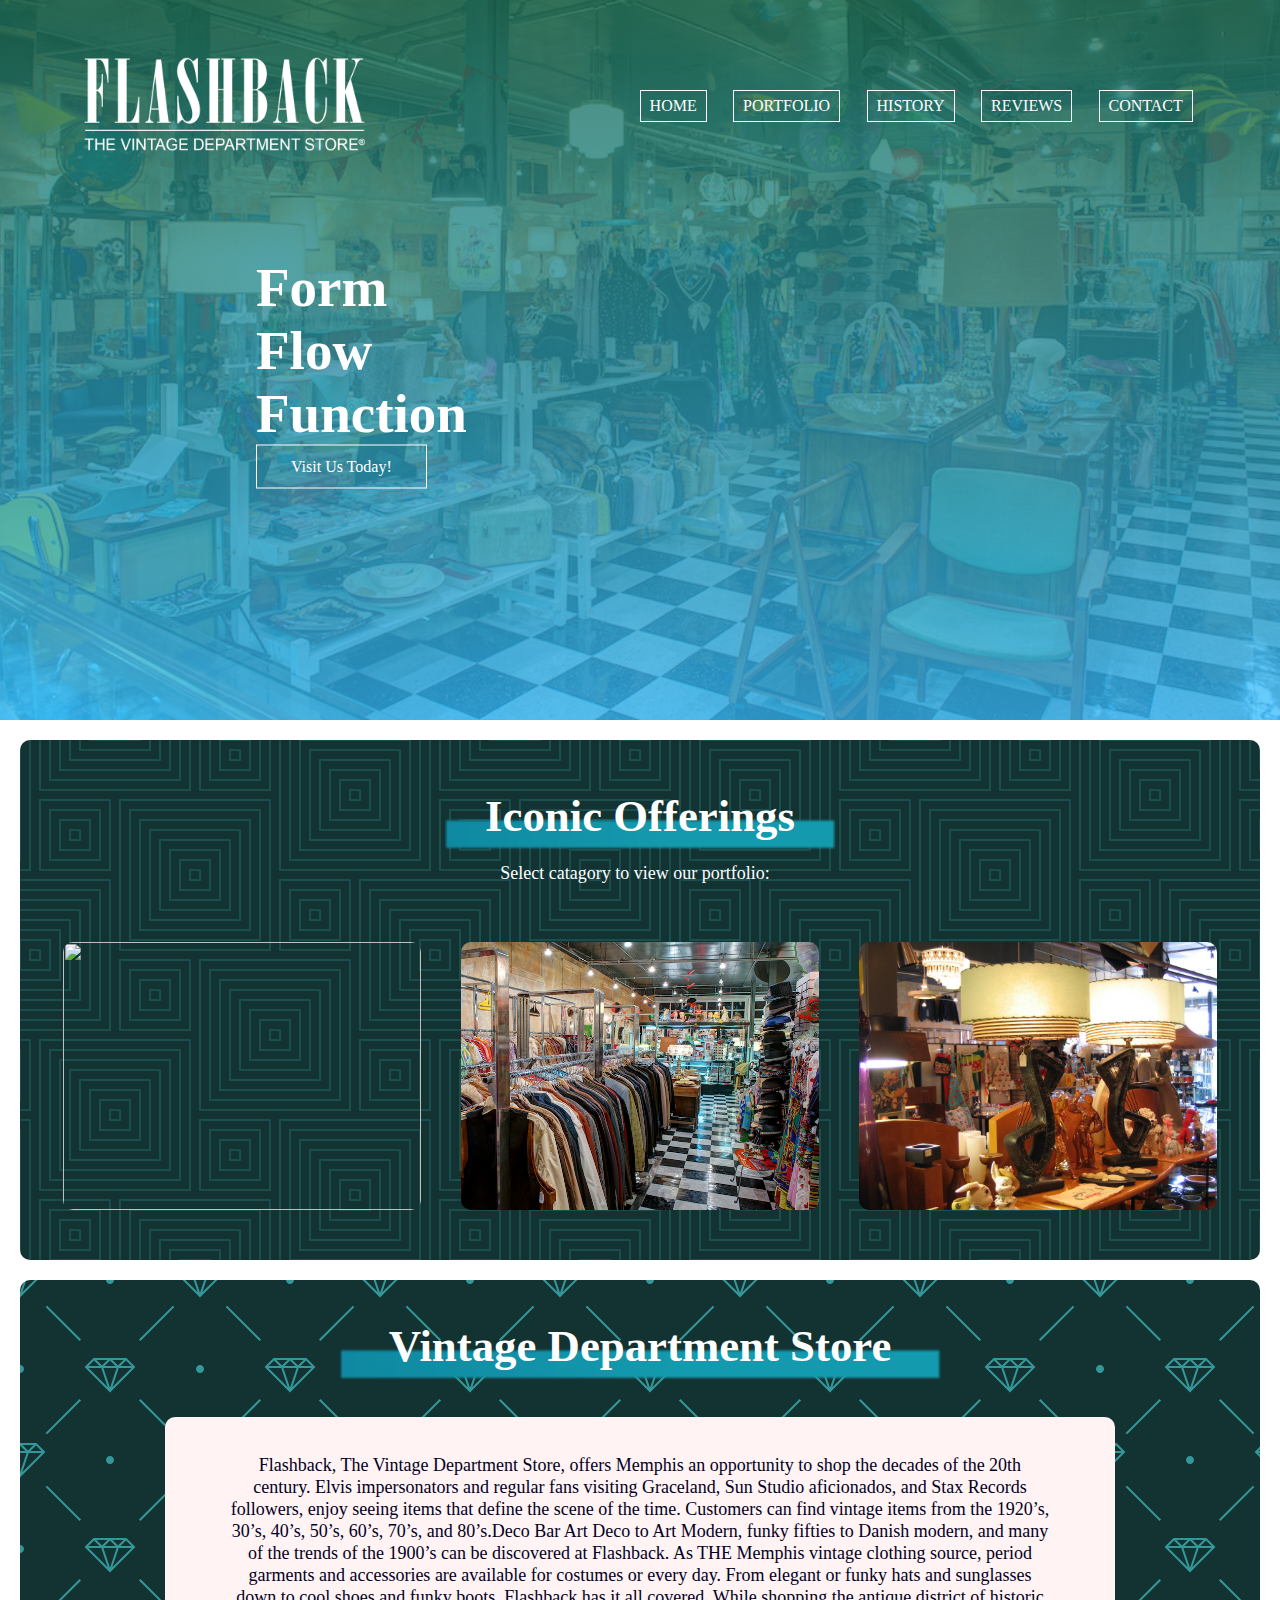
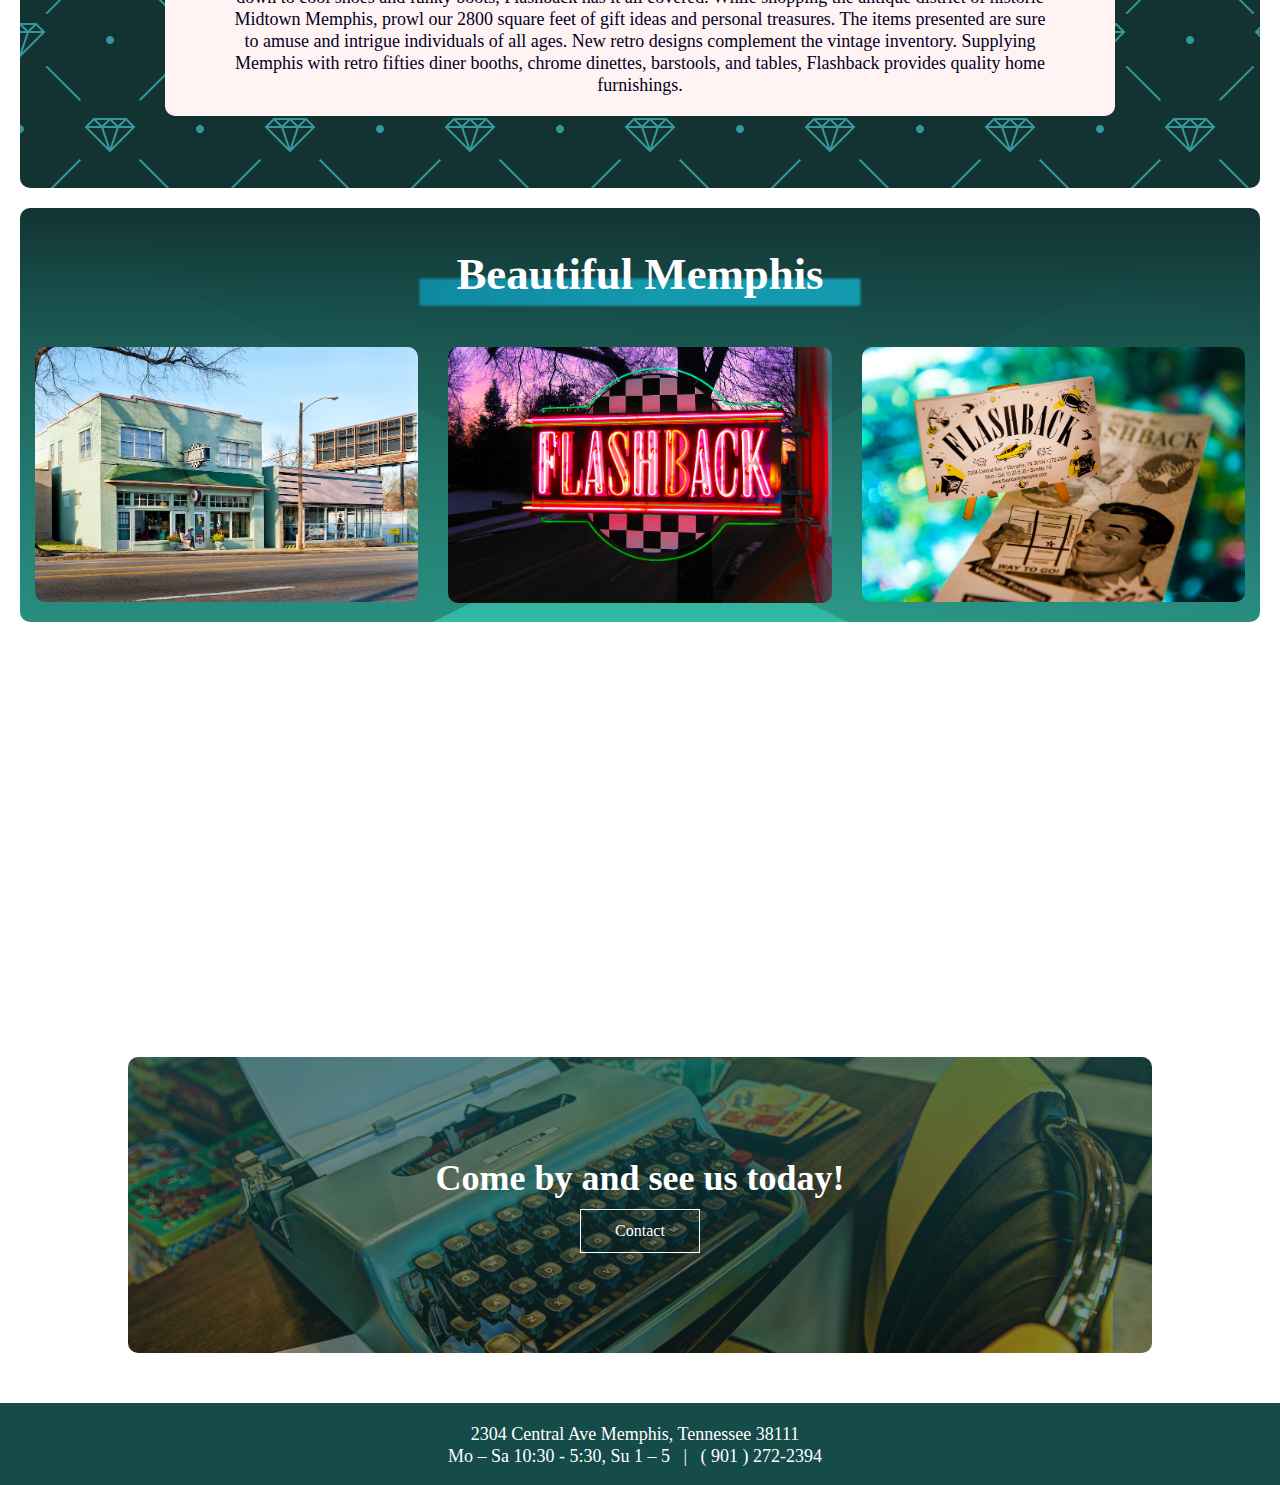
==== commit 362557c5: "CSS  and Function changes to Nav" ====
--- a/index.html
+++ b/index.html
@@ -15,18 +15,36 @@
     <section class="header">
       <nav>
         <a href="index.html"><img src="ImgGallery/FlashbackWhite.png" alt="Logo"></a>
-        <div class="nav-links" id="navLinks">
-          <i class="fa fa-times" onclick="hideMenu()"></i>
-          <ul>
-            <li><a href="index.html">HOME</a></li>
-            <li><a href="portfolio.html">PORTFOLIO</a></li>
-            <li><a href="history.html">HISTORY</a></li>
-            <li><a href="reviews.html">REVIEWS</a></li>
-            <li><a href="contact.html">CONTACT</a></li>
-          </ul>
-        </div>
-        <i class="fa fa-bars" onclick="showMenu()"></i>
-      </nav>
+      <div class="hamburger">
+          <i class="fas fa-bars"></i>
+      </div>
+         
+  
+
+  <div class="backdrop2"></div>
+  <div class="sidebar2">
+    <div class="times">
+      <fa class="fas fa-times"></fa>
+    </div>
+      <div class="sidebar_list">
+          <li class="sidebar_item">
+              <a href="index.html">HOME</a>
+          </li>
+          <li class="sidebar_item">
+              <a href="portfolio.html">PORTFOLIO</a>
+          </li>
+          <li class="sidebar_item">
+              <a href="history.html">HISTORY</a>
+          </li>
+          <li class="sidebar_item">
+              <a href="reviews.html">REVIEWS</a>
+          </li>
+          <li class="sidebar_item">
+              <a href="contact.html">CONTACT</a>
+          </li>
+      </div>
+    </nav>
+  </div>
       <div class="textbox">
         <h1>Form <br>Flow<br>Function</h1>
         
@@ -114,20 +132,7 @@
     <a href="contact.html"></a><i class="fa fa-phone"></i></a>
   </div>
 </section>
-
-<script>
-  // click hamberger menu
-  let navLinks = document.getElementById("navLinks"); 
-  function showMenu(){
-    navLinks.style.right = "0";
-  }
-  
-  function hideMenu(){
-    navLinks.style.right = "-100%";
-  }
- ;
-
-</script>        
+      
 </body>
-<script defer src="script.js"></script>
+<script defer src="main.js"></script>
 </html>--- a/style.css
+++ b/style.css
@@ -5,6 +5,7 @@
     list-style: none;
     box-sizing: border-box;
   }
+
 
   .header{
     min-height: 80vh;
@@ -14,42 +15,68 @@
     background-size: cover;
     position: relative;
   }
-
   nav{
     display: flex; 
     flex-flow: nowrap;
-    padding: 3% 6%;
+    padding: 3% 5%;
     justify-content: space-between;
     align-items: center;
     background: transparent;
     position: relative;
   }
-  nav img{
-    width: 320px;
-    padding-top: 15px;
-  }
-  .nav-links{
+  .hamburger{
+   display: none;
+  }
+  .times{
+    display: none;
+  }
+  .backdrop2{
+  display: none;
+  }
+  .backdrop2--active{
+    display: block;
+  }
+  .sidebar2{
     flex: 1;
     text-align: right;
-  }
-  .nav-links ul li{
-    list-style: none;
     display: inline-block;
     padding: 8px 12px;
     position: relative;
   }
-  .nav-links ul li a{
-    color: white;
-    border: 1px solid white;
-    padding: 6px 9px;
-    text-decoration: none;
-    font-size: 12px;
-  }
-  .nav-links ul li a:hover{
-    background: #154B49;
-    border: none;
-    transition: 1s;
-  } 
+  
+  .sidebar_profile{
+    padding: 1rem 1.5rem;
+    display: flex;
+    border-bottom: 2px solid rgba(2,2,2,0.1);
+    align-items: center;
+  }
+
+nav img{
+  width: 320px;
+  padding: 15px;
+}
+.sidebar_list{
+  list-style: none;
+  text-decoration: none;
+}
+.sidebar_item{
+  padding: 1rem .7rem;
+  display: inline-block;
+}
+.sidebar_item a{
+  color: #fff;
+  border: 1px solid white;
+  padding: 6px 9px;
+  text-decoration: none;
+  display: flex;
+  align-items: center;
+}
+.sidebar_item a:hover{
+  background: #154B49;
+  border: none;
+  transition: 1s;
+} 
+
   .textbox{
     width: 80%;
     color: white;
@@ -98,40 +125,80 @@
     font-size: 26px;
     margin: 10px;
   }
-
-  @media(max-width: 925px){
-    .nav-links ul li{
+  @media(max-width: 912px){
+    nav{
+      color: #fff;
+      font-size: 1.6rem;
+      padding: 0.5rem 1rem;
+      display: flex;
+      align-items: center;
+      box-shadow: 0 0 4px rgba(0,0,0,0.2);
+    }
+    .hamburger{
       display: block;
-      margin-top: 20px;
-    }
-    .nav-links{
+      transform: translateY(3px);
+      margin-right: 1rem;
+      cursor: pointer;
+    }
+    .times{
+      display: flex;
+      margin: 1rem;
+      cursor: pointer;
+    }
+    .backdrop2{
+      position: fixed;
+      left: 0;
+      top: 0;
+      width: 100%;
+      height: 100%;
+      background-color: rgba(0,0,0,0.4);
+      display: none;
+    }
+    .backdrop2--active{
+      display: block;
+    }
+    .sidebar2{
       position: fixed;
       background-image: linear-gradient(rgba(30, 141, 75, 0.4),rgba(55, 190, 274, 0.8)),url(/ImgGallery/NavBarImg.jpg);
       background-position: center;
-      height: 100vh;
-      width: 350px; 
       top: 0;
-      right: -350px;
-      text-align: left;
-      z-index: 2;
-      transition: 1s; 
+      right: 0;
+      width: 70%;
+      max-width: 18rem;
+      height: 100%;
+      transition: all 1s cubic-bezier(0.075, 0.82, 0.165, 1);
+      box-shadow: 0 0 4px rgba(0,0,0.2);
+      background-color: #245854; 
+      /* transfrom from right */
+      transform: translateX(100%);
       
     }
-    nav .fa{
-      display: block; 
+    .sidebar2--active{
+      /* transfrom from right */
+      transform: translateX(0%);
+    } 
+    .sidebar_list{
+      list-style: none;
+    }
+    .sidebar_item{
+      padding: 1rem 1.5rem;
+      font-size: 1.2rem;
+      display: block;
+      position: relative;
+      overflow: hidden;
+      display: flex;
+      align-items: center;
+    }
+    .sidebar_item a{
       color: #fff;
-      margin: 20px; 
-      font-size: 22px;
-      cursor: pointer;
-    }
-    .nav-links ul {
-      padding: 40px;
-    }
-    .row {
-      flex-direction: column;
-    }
-  }
-
+      text-decoration: none;
+      display: flex;
+      align-items: center;
+      }
+      .row {
+        flex-direction: column;
+      }
+    }
   @media(max-width: 700px){
     .textbox h1{
       font-size: 40px;
@@ -336,6 +403,9 @@
       .campus2{
         margin:0;
         border-radius: 0px;
+      }
+      .layer h3{
+        font-size: 44px;
       }
   }
 
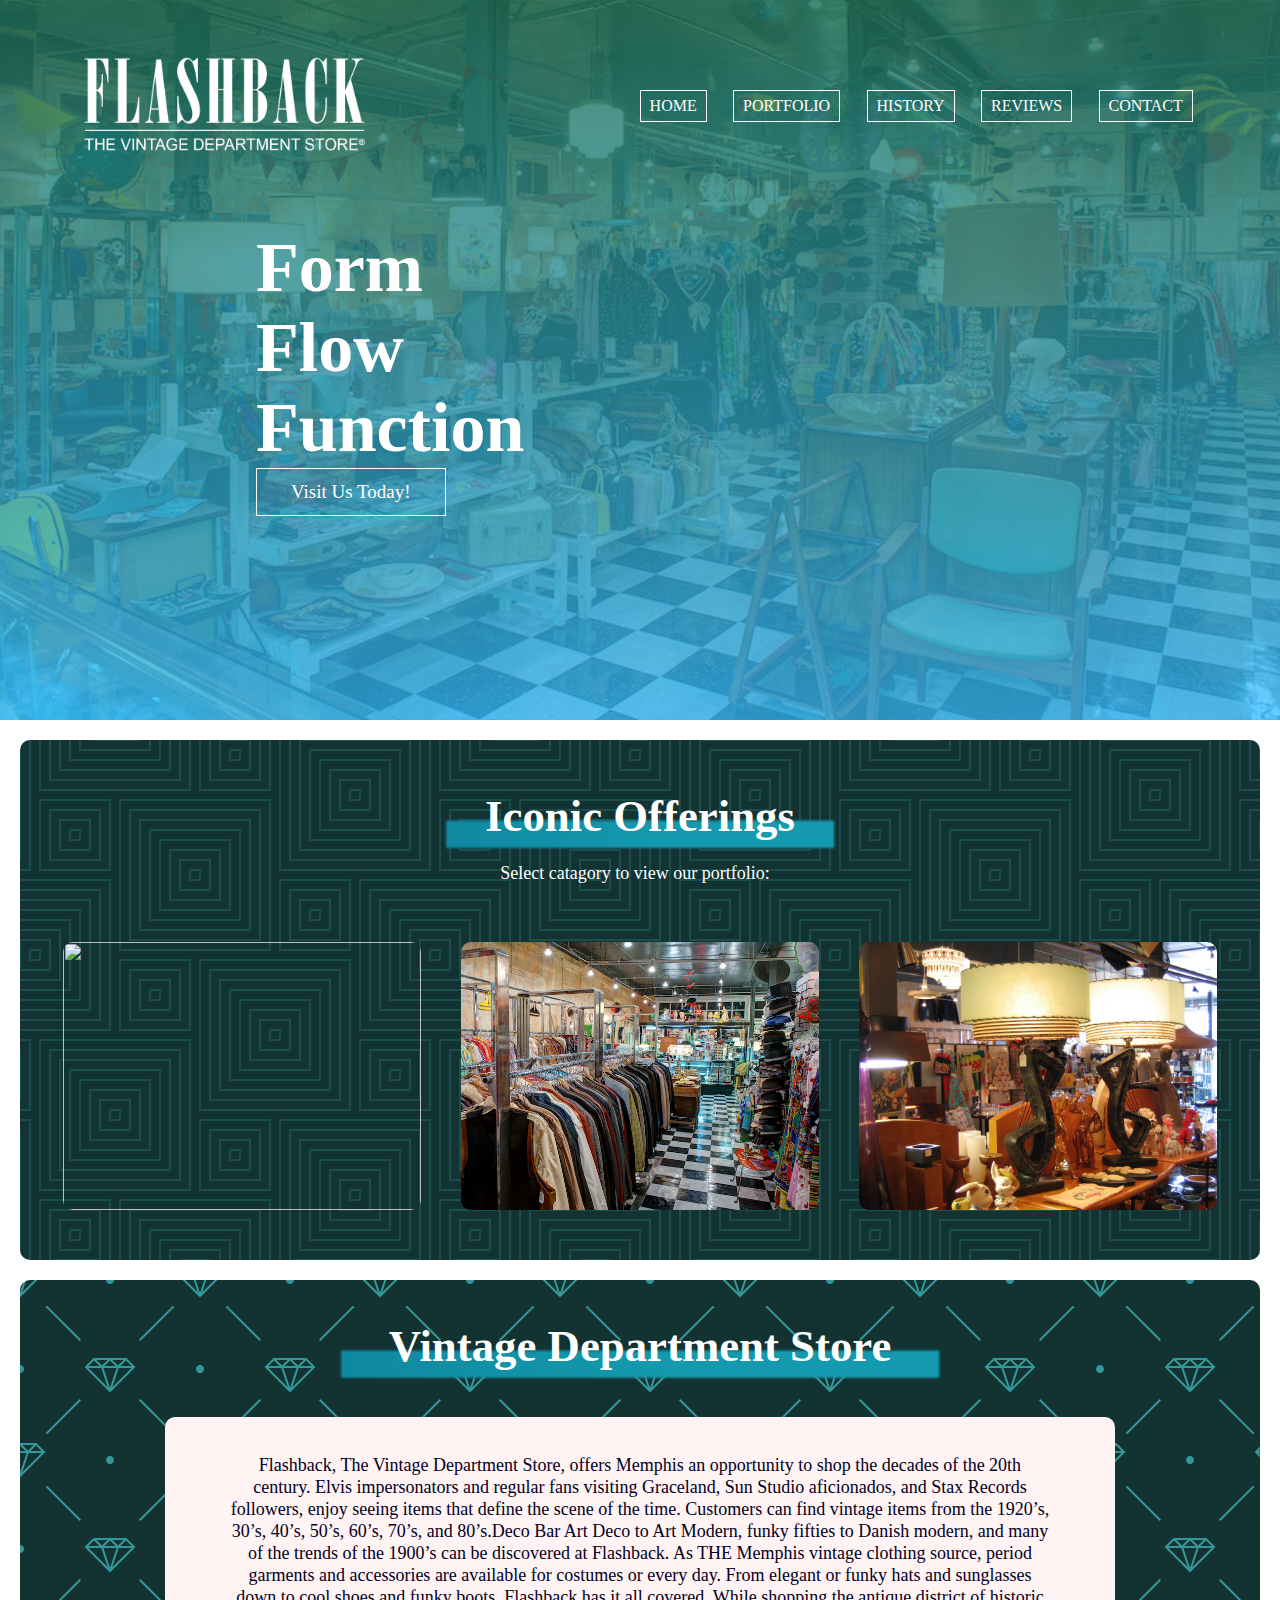
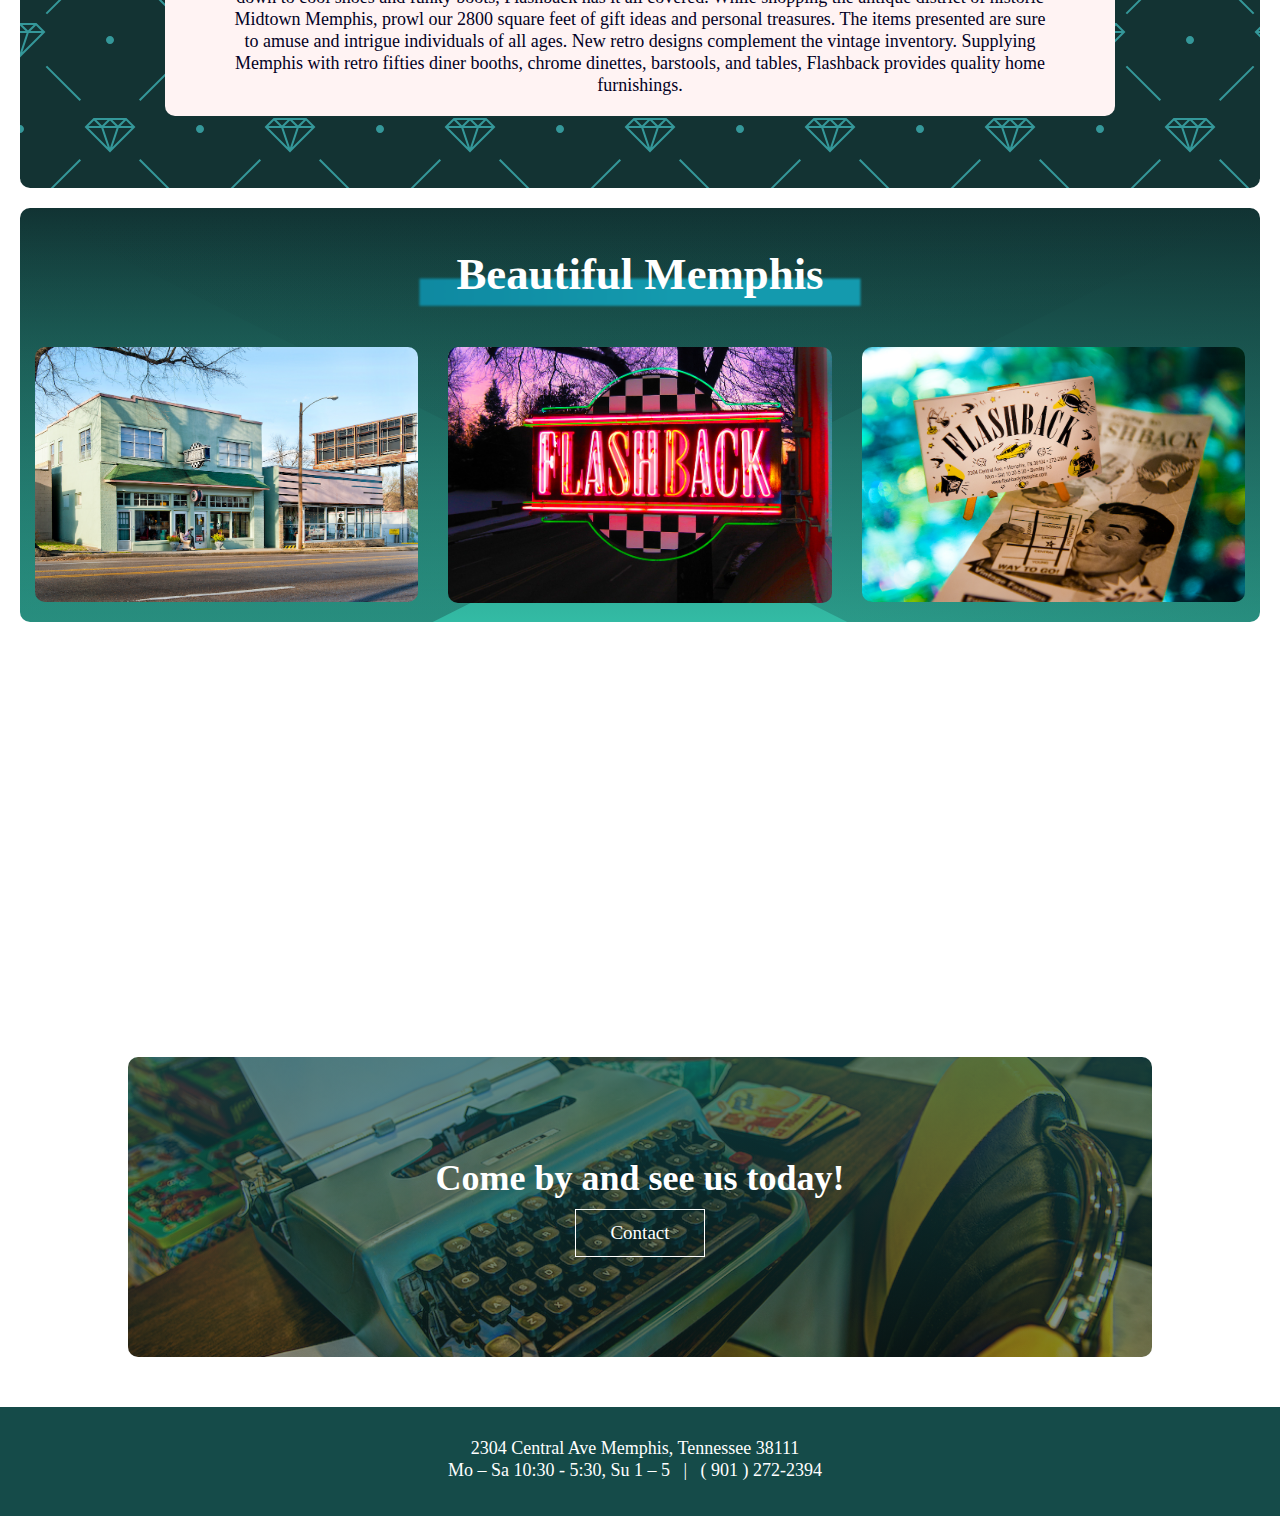
==== commit 30d7a09c: "Footer Update" ====
--- a/index.html
+++ b/index.html
@@ -12,6 +12,11 @@
     <script src="https://kit.fontawesome.com/25937a07f6.js" crossorigin="anonymous"></script>
 </head>
 <body>
+
+  <div id="overlay">
+    <div class="spinner"></div> 
+  </div>
+
     <section class="header">
       <nav>
         <a href="index.html"><img src="ImgGallery/FlashbackWhite.png" alt="Logo"></a>
@@ -57,24 +62,24 @@
         
       </div>  
     </section>
-  <section class="campus2">
-    <section class="campus">
+  <section class="paths2">
+    <section class="paths">
       <h1>Iconic Offerings</h1>
       <p>Select catagory to view our portfolio:</p>
       <div class="row">
-        <div class="campus-col">
+        <div class="paths-col">
           <img src="ImgGallery/FurnitureMain.jpg">
           <a href="portfolio.html#furniture"><div class="layer">
             <h3>FURNITURE</h3>
           </div></a>
         </div>
-        <div class="campus-col">
+        <div class="paths-col">
           <img src="ImgGallery/ClothesMain.png">
           <a href="portfolio.html#clothing"><div class="layer">
             <h3>CLOTHING</h3>
           </div></a>
         </div>
-        <div class="campus-col">
+        <div class="paths-col">
           <img src="ImgGallery/HousewareMain.jpg">
           <a href="portfolio.html#decorations"><div class="layer">
             <h3>HOUSEWARE</h3>
@@ -84,11 +89,11 @@
     </section>
   </section>
 
-    <section class="course">
-      <section class="course2">
+    <section class="bio">
+      <section class="bio2">
       <h1>Vintage Department Store</h1>
       <div class="row2">
-        <div class="course-col">
+        <div class="bio-col">
           <p>Flashback, The Vintage Department Store, offers Memphis an opportunity to shop the decades of the 20th century. Elvis impersonators and regular fans visiting Graceland, Sun Studio aficionados, and Stax Records followers, enjoy seeing items that define the scene of the time. Customers can find vintage items from the 1920’s, 30’s, 40’s, 50’s, 60’s, 70’s, and 80’s.Deco Bar
             Art Deco to Art Modern, funky fifties to Danish modern, and many of the trends of the 1900’s can be discovered at Flashback. As THE Memphis vintage clothing source, period garments and accessories are available for costumes or every day. From elegant or funky hats and sunglasses down to cool shoes and funky boots, Flashback has it all covered. While shopping the antique district of historic Midtown Memphis, prowl our 2800 square feet of gift ideas and personal treasures. The items presented are sure to amuse and intrigue individuals of all ages. New retro designs complement the vintage inventory. Supplying Memphis with retro fifties diner booths, chrome dinettes, barstools, and tables, Flashback provides quality home furnishings.</p>
         </div>
@@ -96,19 +101,19 @@
     </section>
     </section>
 
-<section class="facilities">
+<section class="scene">
   <h1>Beautiful Memphis</h1>
   
   <div class="row">
-    <div class="facilities-col">
+    <div class="scene-col">
       <img src="ImgGallery/Lower11.jpg">
       
     </div>
-    <div class="facilities-col">
+    <div class="scene-col">
       <img src="ImgGallery/Lower12.jpg">
 
     </div>
-    <div class="facilities-col">
+    <div class="scene-col">
       <img src="ImgGallery/Lower13.jpg">
       </div>
   </div>
@@ -124,13 +129,15 @@
 </section>
 
 
+
 <section class="footer">
-  <p>2304 Central Ave Memphis, Tennessee 38111<br>Mo – Sa 10:30 - 5:30, Su 1 – 5 &nbsp;&nbsp;|&nbsp;&nbsp; ( 901 ) 272-2394</p>
   <div class="icons">
     <a href="https://www.facebook.com/FlashbackMemphis/"><i class="fa fa-facebook"></i></a>
     <a href="https://www.instagram.com/flashbackmemphis/?hl=en"><i class="fa fa-instagram"></i></a>
     <a href="contact.html"></a><i class="fa fa-phone"></i></a>
   </div>
+  <p>2304 Central Ave Memphis, Tennessee 38111<br>Mo – Sa 10:30 - 5:30, Su 1 – 5 &nbsp;&nbsp;|&nbsp;&nbsp; ( 901 ) 272-2394</p>
+  <script type='text/javascript' src='https://www.rapidscansecure.com/siteseal/siteseal.js?code=126,0E7153BE407D4E69929FB544AC6A16EF2957E6D4'></script>
 </section>
       
 </body>
--- a/style.css
+++ b/style.css
@@ -4,9 +4,38 @@
     text-decoration: none;
     list-style: none;
     box-sizing: border-box;
-  }
-
-
+    
+  }
+  .spinner{
+    width: 80px;
+    height: 80px;
+    border: 8px solid #fff;
+    border-top: 9px solid #1a6070;
+    border-radius: 100%;
+    position: absolute;
+    top:0;
+    bottom:0;
+    left:0;
+    right: 0;
+    margin: auto;
+    animation: spin 1s infinite linear;
+}
+@keyframes spin {
+    from{
+        transform: rotate(0deg);
+    }to{
+        transform: rotate(360deg);
+    }
+}
+#overlay{
+  height:100%;
+  width:100%;
+  background:rgba(0, 0, 0, 1);
+  position:fixed;
+  left:0;
+  top:0;
+  z-index: 122;
+ }
   .header{
     min-height: 80vh;
     width: 100%;
@@ -31,8 +60,8 @@
     display: none;
   }
   .backdrop2{
-  display: none;
-  }
+    display: none;
+    }
   .backdrop2--active{
     display: block;
   }
@@ -90,7 +119,7 @@
   }
   .textbox h1{
     position: relative;
-    font-size: 55px;
+    font-size: 70px;
     background: transparent;
   }
   .textbox p{
@@ -104,7 +133,7 @@
     color: #fff;
     border: 1px solid white;
     padding: 12px 34px;
-    font-size: 16px;
+    font-size: 19px;
     background: transparent;
     position: relative;
     cursor: pointer;
@@ -131,8 +160,7 @@
       font-size: 1.6rem;
       padding: 0.5rem 1rem;
       display: flex;
-      align-items: center;
-      box-shadow: 0 0 4px rgba(0,0,0,0.2);
+      align-items: center;   
     }
     .hamburger{
       display: block;
@@ -153,6 +181,7 @@
       height: 100%;
       background-color: rgba(0,0,0,0.4);
       display: none;
+      z-index: 2;
     }
     .backdrop2--active{
       display: block;
@@ -171,6 +200,7 @@
       background-color: #245854; 
       /* transfrom from right */
       transform: translateX(100%);
+      z-index: 3;
       
     }
     .sidebar2--active{
@@ -182,7 +212,7 @@
     }
     .sidebar_item{
       padding: 1rem 1.5rem;
-      font-size: 1.2rem;
+      font-size: 1rem;
       display: block;
       position: relative;
       overflow: hidden;
@@ -201,7 +231,12 @@
     }
   @media(max-width: 700px){
     .textbox h1{
-      font-size: 40px;
+      font-size: 50px;
+    }
+    .hero-btn {
+      color: #fff;
+      font-size: 16px;
+      margin: 10px;
     }
     .header{
       min-height: 70vh;
@@ -220,13 +255,15 @@
   }
 
   @media(max-width: 380px){
+    .textbox h1{
+      font-size: 45px;
+    }
     .nav-links ul li{
       display: block;
       margin-top: 20px;
     }
     .nav-links{
       position: fixed;
-      
       height: 100vh;
       width: 250px; 
     }
@@ -237,14 +274,14 @@
     font-weight: 600;
     color: #fff;
   }
-  .campus2 h1{
+  .paths2 h1{
       position: relative;
       font-size: clamp(1.3rem, 0.34545462rem + 4.363636vw, 2.8rem);
       z-index: 0;
       max-width: 370px;
       margin: auto;
   }
-  .campus2 h1::before {
+  .paths2 h1::before {
     content: '';
     position: absolute;
     inset: 0;
@@ -256,7 +293,7 @@
     filter: blur(1px);
   }
   
-.course2 h1{
+.bio2 h1{
     position: relative;
     font-size: clamp(1.3rem, 0.34545462rem + 4.363636vw, 2.8rem);
     z-index: 0;
@@ -264,7 +301,7 @@
     margin: auto;
     margin-bottom: -30px;
 }
-.course2 h1::before {
+.bio2 h1::before {
   content: '';
   position: absolute;
   inset: 0;
@@ -276,7 +313,7 @@
   filter: blur(1px);
 }
 
-  .course {
+  .bio {
     margin: auto;
     text-align: center;
     padding-top: 40px;
@@ -287,7 +324,7 @@
     border-radius: 10px;
   }
   
-  .course2{
+  .bio2{
     width: 100%;
     margin: auto;
     text-align: center;
@@ -310,7 +347,7 @@
     margin-top: 5%;
     padding: 25px 25px 25px 25px;
   }
-  .course-col{
+  .bio-col{
     flex-basis: 31%; 
     background: #fff3f3;
     border-radius: 10px;
@@ -333,11 +370,11 @@
     padding:  30px 50px 10px 50px; 
   }
   
-  .course-col:hover{
+  .bio-col:hover{
     box-shadow: 0 0 20px 0px rgba(0,0,0,0.2);
   }
  
-  .campus2{
+  .paths2{
     margin: 20px;
     background-position: stretch;
     border-radius: 10px;
@@ -346,20 +383,20 @@
 background-position: center;
     /* background by SVGBackgrounds.com */
   }
-  .campus{
+  .paths{
     width: 93%;
     margin: auto;
     text-align: center; 
     padding-top: 50px; 
   }
-  .campus-col{
+  .paths-col{
     flex-basis: 31%;
     border-radius: 10px;
     margin-bottom: 50px;
     position: relative; 
     overflow: hidden;
   }
-  .campus-col img{
+  .paths-col img{
     width: 100%;
     height: 100%;
     display: block;
@@ -395,12 +432,12 @@
      bottom: 49%;
      opacity: 1;
   }
-  @media (max-width: 600px){
-      .course{
+  @media (max-width: 700px){
+      .bio{
         margin: 0;
         border-radius: 0px;
       }
-      .campus2{
+      .paths2{
         margin:0;
         border-radius: 0px;
       }
@@ -409,7 +446,7 @@
       }
   }
 
-  .facilities{
+  .scene{
     margin: auto;
     text-align: center;
     padding-top: 40px;
@@ -421,7 +458,7 @@
     margin: 20px 20px 20px 20px;
     border-radius: 10px;
   }
-  .facilities h1{
+  .scene h1{
     position: relative;
     font-size: clamp(1.3rem, 0.34545462rem + 4.363636vw, 2.8rem);
     z-index: 0;
@@ -429,7 +466,7 @@
     margin: auto;
     margin-bottom: -20px;
 }
-.facilities h1::before {
+.scene h1::before {
   content: '';
   position: absolute;
   inset: 0;
@@ -440,24 +477,24 @@
   width: 100%;
   filter: blur(1px);
 }
-.facilities h3 {
+.scene h3 {
   color: #fff;
 }
   
-  .facilities-col{
+  .scene-col{
     flex-basis: 31%;
     border-radius: 10px;
     margin: 5px 15px 15px 15px;
     text-align: left;
   }
-  .facilities-col img{
+  .scene-col img{
     width: 100%;
     border-radius: 10px;
   }
-  .facilities-col p{
+  .scene-col p{
     padding: 0;
   }
-  .facilities-col h3{
+  .scene-col h3{
     margin-top: 16px;
     margin-bottom: 15px;
     text-align: left;
@@ -519,12 +556,13 @@
 .footer{
   width: 100%;
   text-align: center;
-  padding: 30 px 0;
+  padding: 10px 0;
   background-color: #154b49;
 }
 
 .footer p{
-  padding-top: 20px;
+  padding-top: 2px;
+  padding-bottom: 25px;
   color: #fff;
   font-size: 18px;
   margin: 0;
@@ -532,21 +570,21 @@
 
 .icons .fa{
   color: #2d8a8a;
-  margin: 10px 13px;
+  margin: 1px 13px;
   cursor: pointer;
-  padding: 18px 0;
+  padding: 20px 0;
 }
 
 @media(max-width: 700px){
-  .campus2 h1 {
+  .paths2 h1 {
     max-width: 280px;
     font-size: 36px;
     margin-top: -3px;
   }
-  .campus2 p {
+  .paths2 p {
     font-size: 18px;
   }
-  .course2 h1 {
+  .bio2 h1 {
     max-width: 300px;
     font-size: 24px;
     margin-bottom: -11px;
@@ -554,12 +592,12 @@
   .row2 p{
     padding:  30px 7px 10px 7px; 
   }
-  .facilities h1 {
+  .scene h1 {
     max-width: 260px;
     font-size: 28px;
     margin-bottom: -1px;
   }
-  .facilities {
+  .scene {
     margin: 0;
     border-radius: 0;
   }
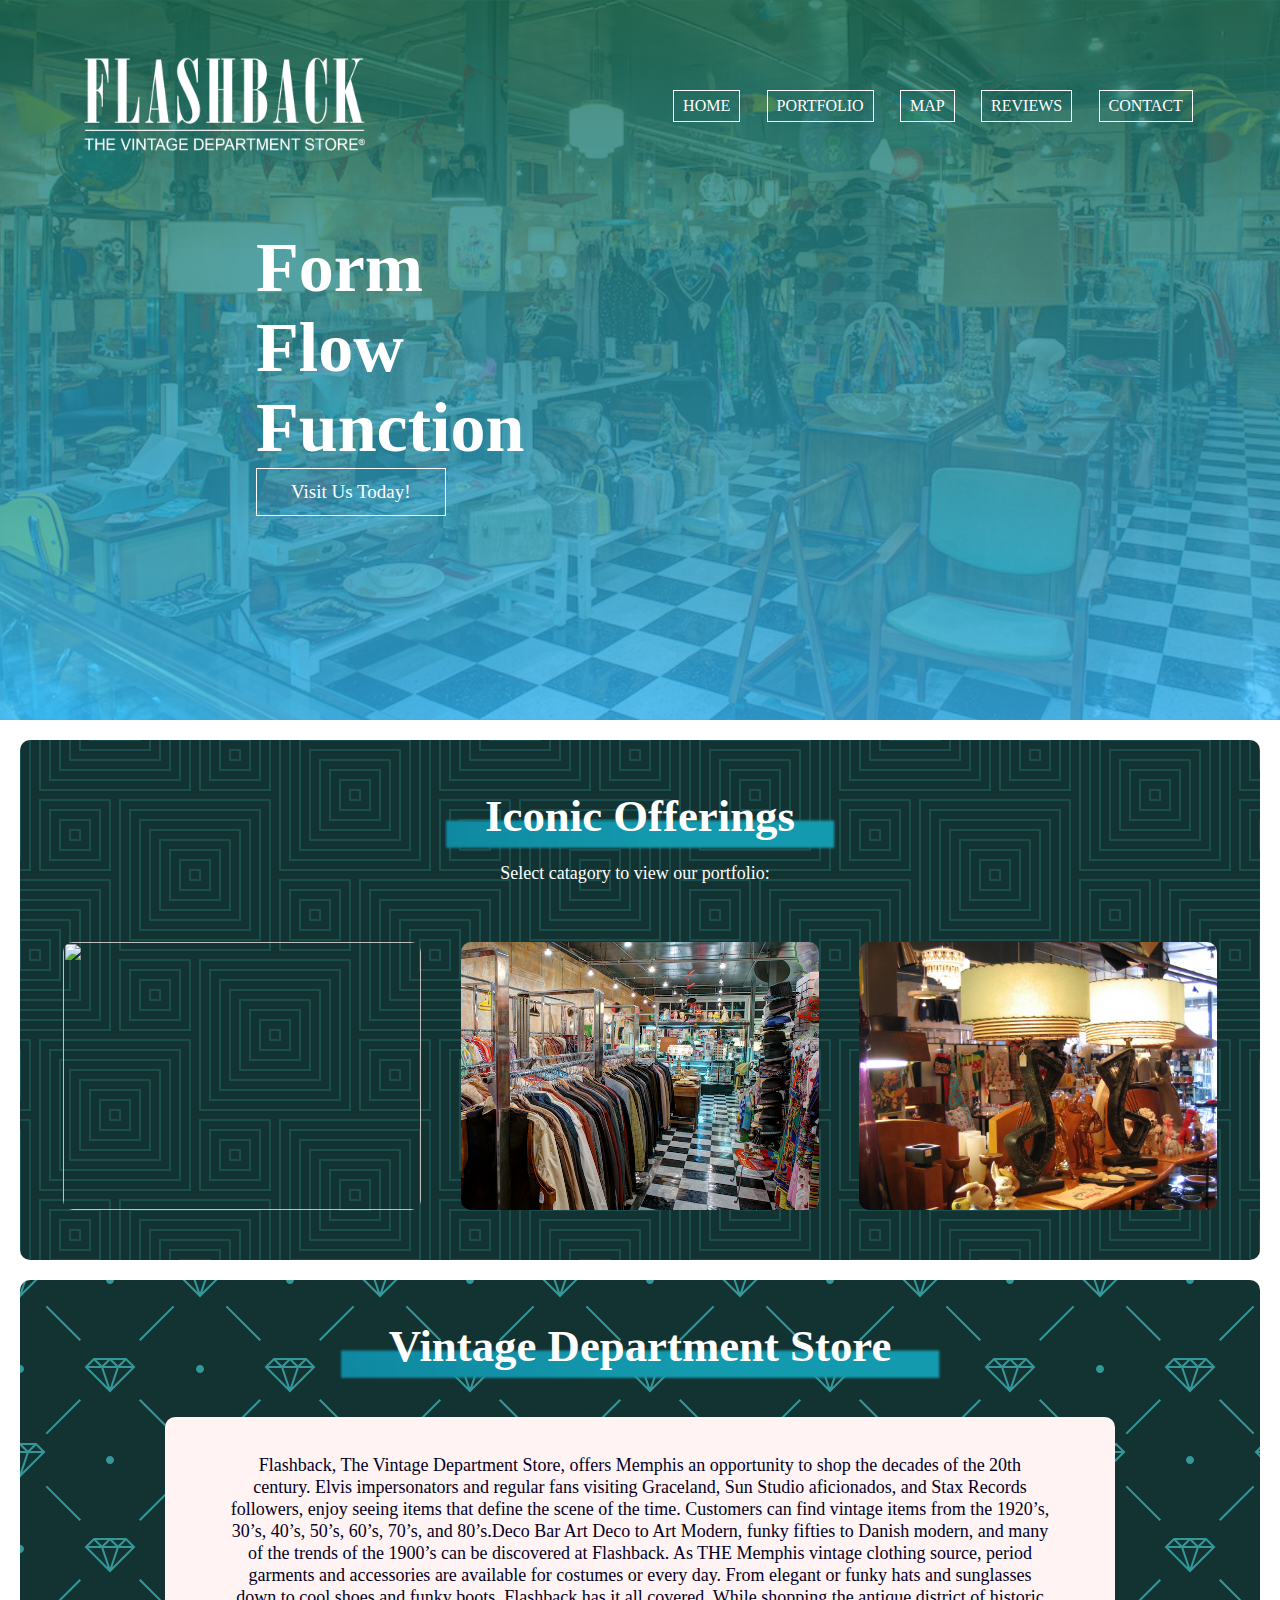
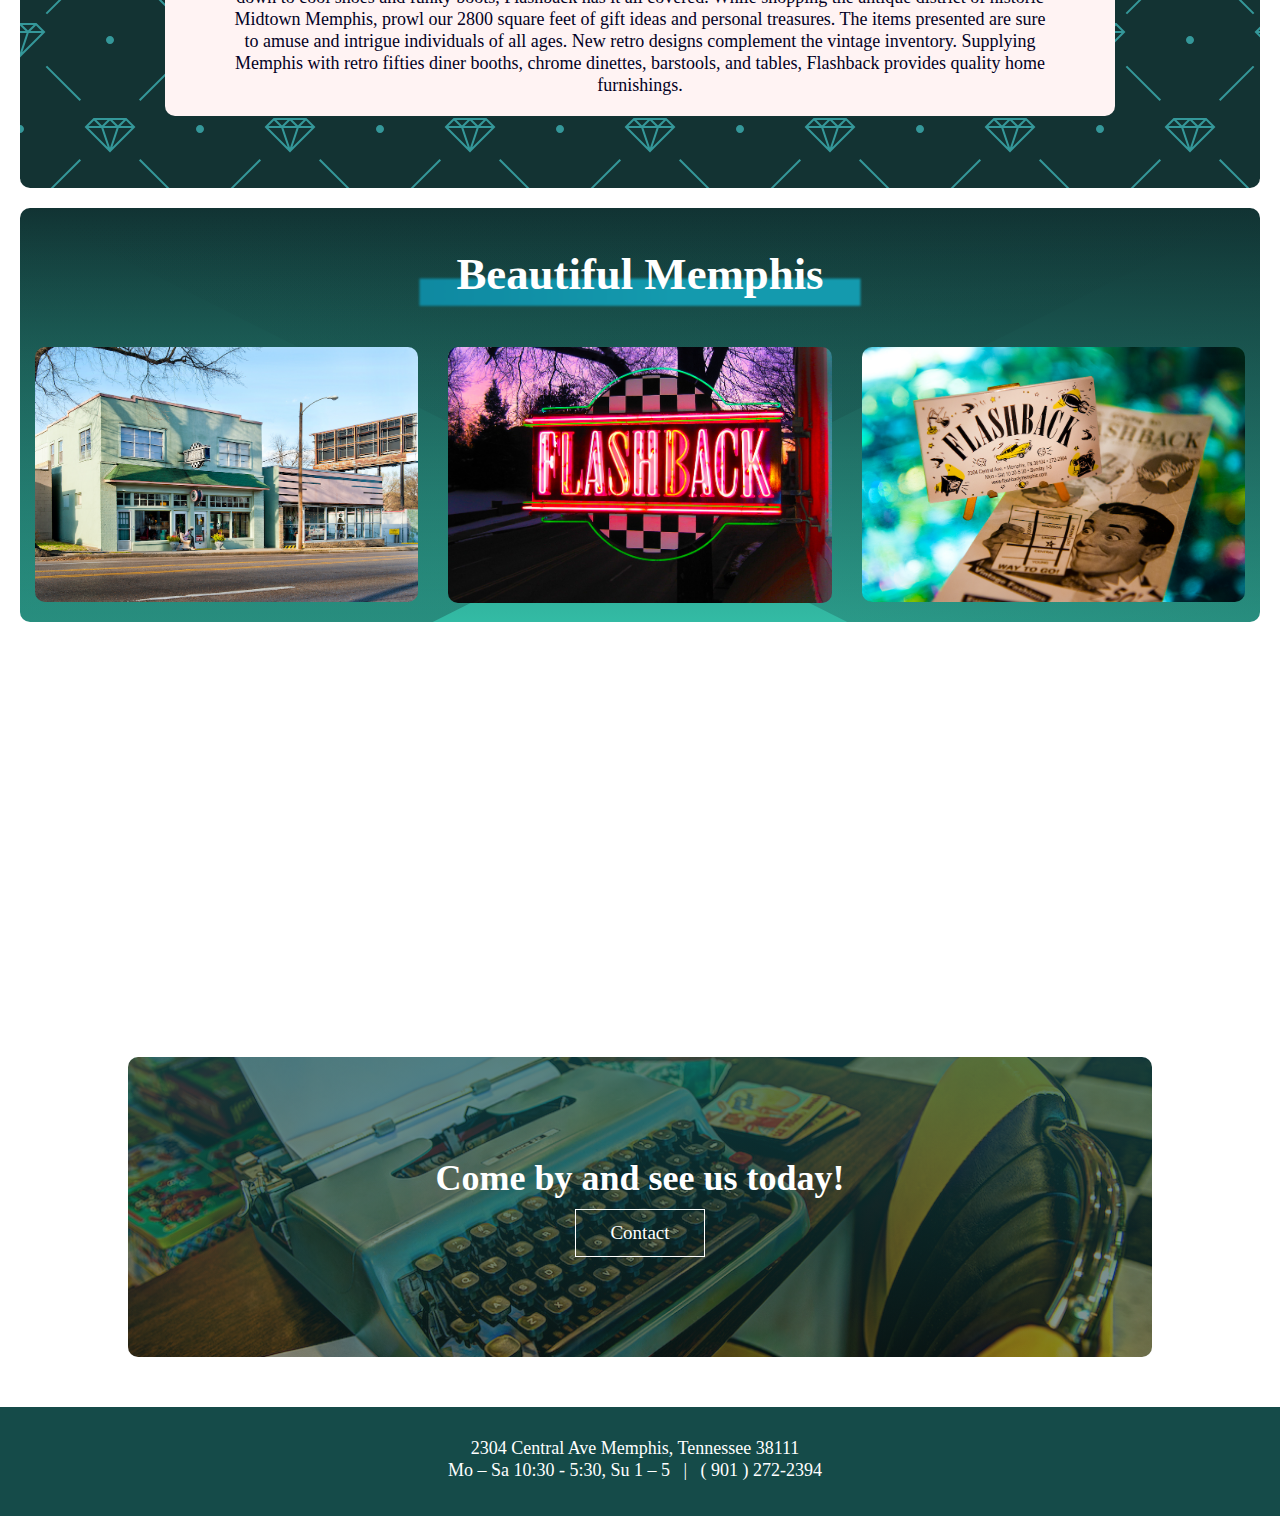
==== commit b20331a4: "Review1" ====
--- a/index.html
+++ b/index.html
@@ -39,7 +39,7 @@
               <a href="portfolio.html">PORTFOLIO</a>
           </li>
           <li class="sidebar_item">
-              <a href="history.html">HISTORY</a>
+              <a href="map.html">MAP</a>
           </li>
           <li class="sidebar_item">
               <a href="reviews.html">REVIEWS</a>
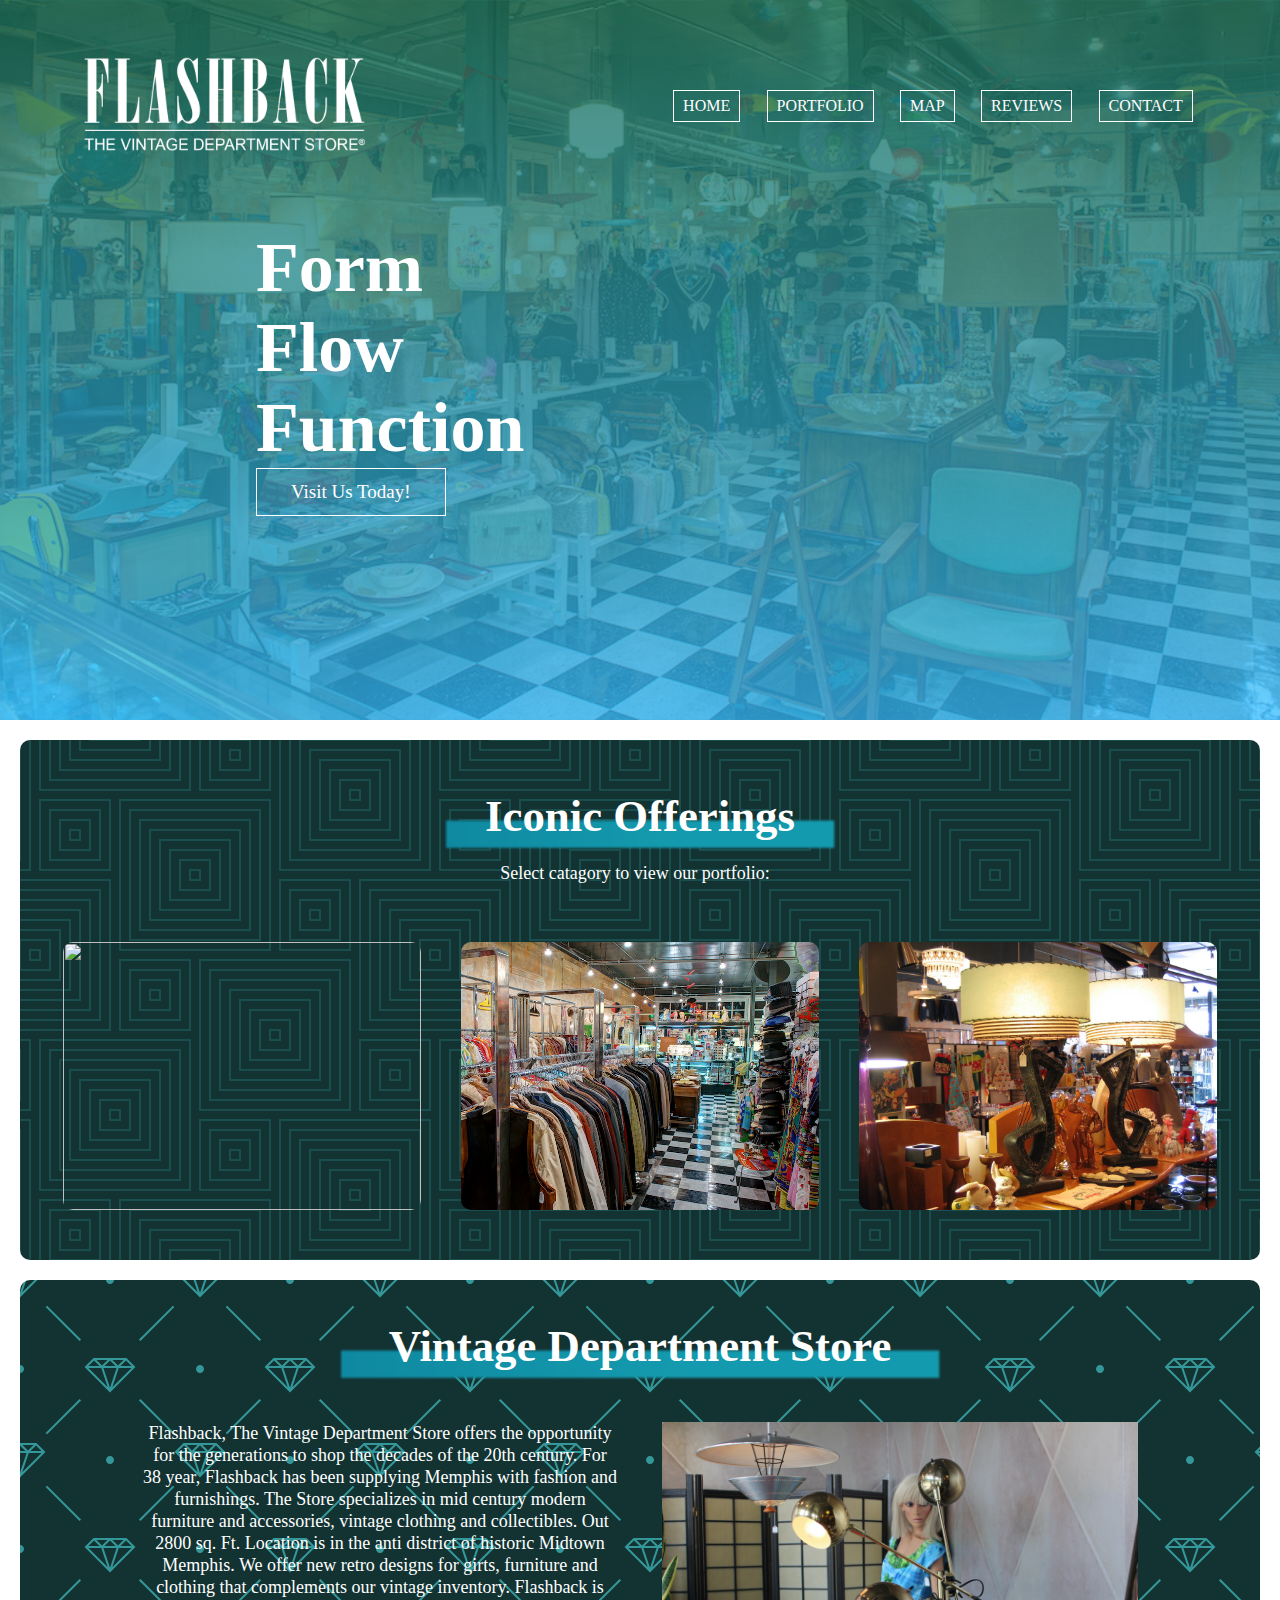
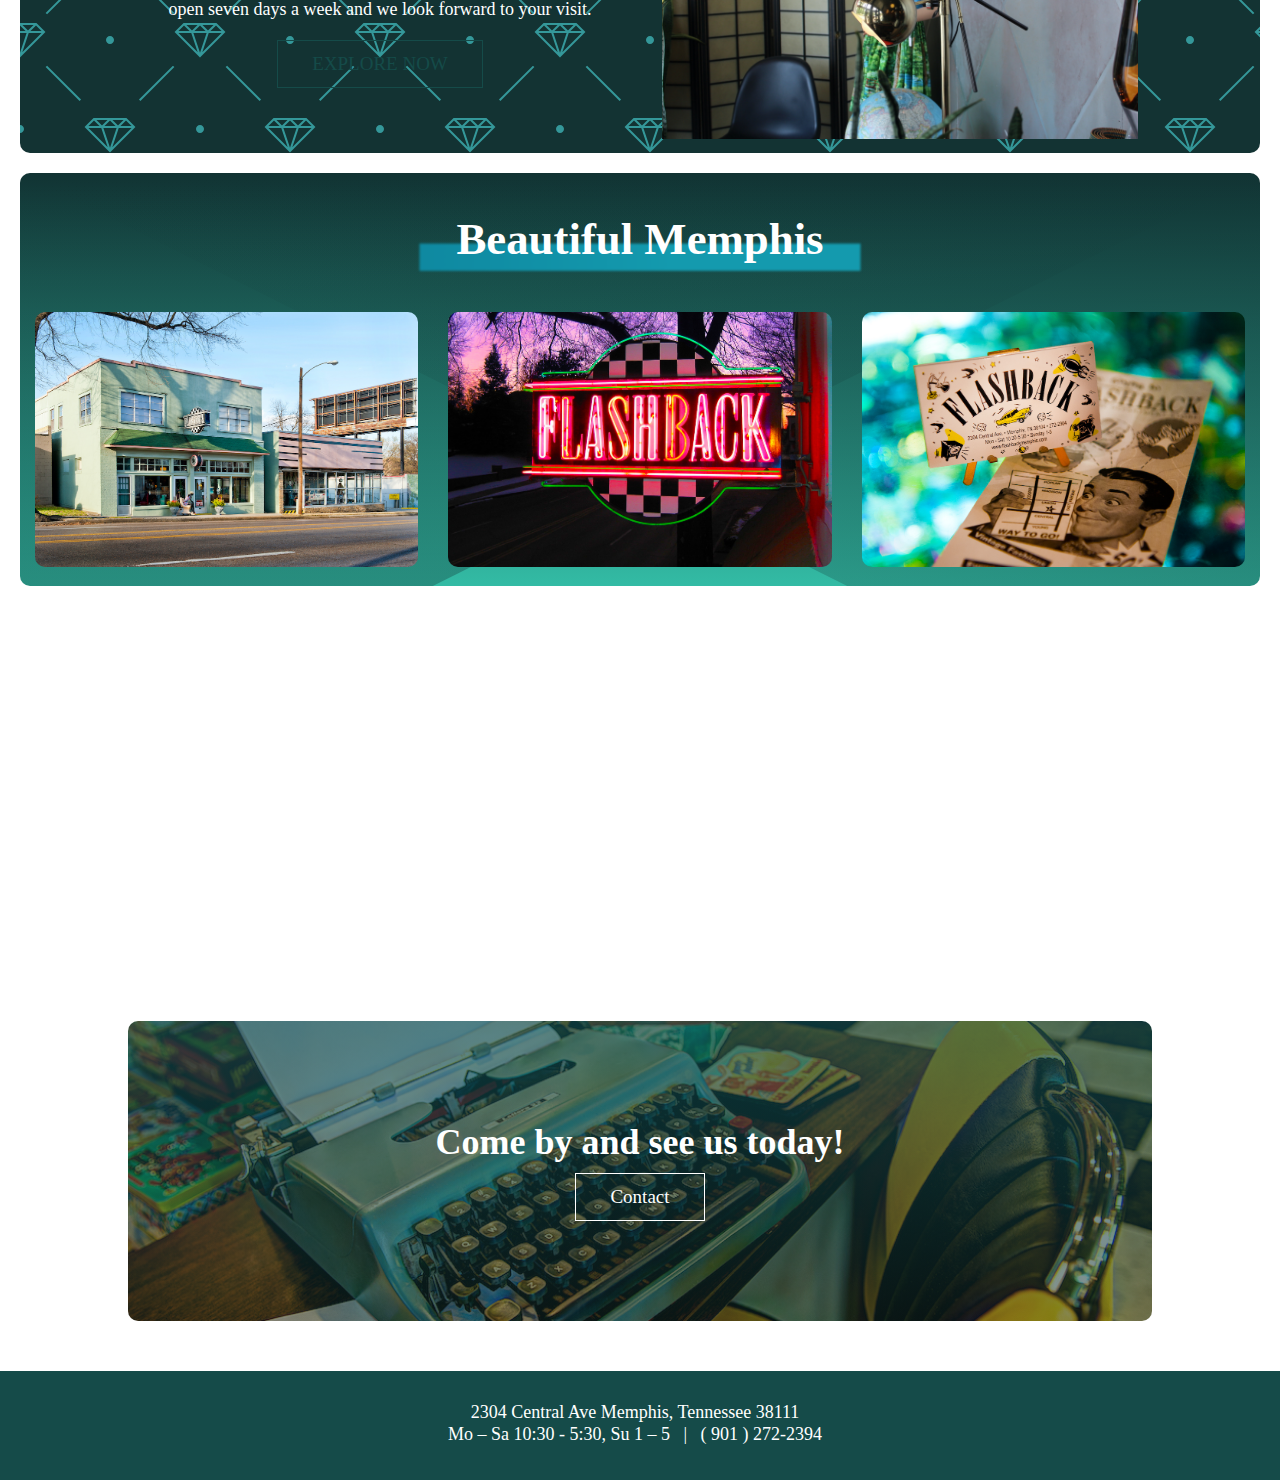
==== commit 2f8c55a1: "review2" ====
--- a/index.html
+++ b/index.html
@@ -92,12 +92,17 @@
     <section class="bio">
       <section class="bio2">
       <h1>Vintage Department Store</h1>
-      <div class="row2">
-        <div class="bio-col">
-          <p>Flashback, The Vintage Department Store, offers Memphis an opportunity to shop the decades of the 20th century. Elvis impersonators and regular fans visiting Graceland, Sun Studio aficionados, and Stax Records followers, enjoy seeing items that define the scene of the time. Customers can find vintage items from the 1920’s, 30’s, 40’s, 50’s, 60’s, 70’s, and 80’s.Deco Bar
-            Art Deco to Art Modern, funky fifties to Danish modern, and many of the trends of the 1900’s can be discovered at Flashback. As THE Memphis vintage clothing source, period garments and accessories are available for costumes or every day. From elegant or funky hats and sunglasses down to cool shoes and funky boots, Flashback has it all covered. While shopping the antique district of historic Midtown Memphis, prowl our 2800 square feet of gift ideas and personal treasures. The items presented are sure to amuse and intrigue individuals of all ages. New retro designs complement the vintage inventory. Supplying Memphis with retro fifties diner booths, chrome dinettes, barstools, and tables, Flashback provides quality home furnishings.</p>
+      <div class="row">
+        <div class="about-col">
+            
+            <p>Flashback, The Vintage Department Store offers the opportunity for the generations to shop the decades of the 20th century. For 38 year, Flashback has been supplying Memphis with fashion and furnishings. The Store specializes in mid century modern furniture and accessories, vintage clothing and collectibles. Out 2800 sq. Ft. Location is in the anti district of historic Midtown Memphis. We offer new retro designs for girts, furniture and clothing that complements our vintage inventory. Flashback is open seven days a week and we look forward to your visit.   </p>
+            <a href="contact.html" class="hero-btn red-btn">EXPLORE NOW</a>
         </div>
-      </div>
+        <div class="about-col">
+             <img src="ImgGallery/History.jpg">
+
+        </div>
+    </div>
     </section>
     </section>
 
--- a/style.css
+++ b/style.css
@@ -643,6 +643,7 @@
 }
 .about-col img{
   width: 100%;
+  padding-top: 20px;
 }
 .about-col h1{
   margin-top: -40px;
@@ -650,8 +651,9 @@
   text-align: center;
 }
 .about-col p{
-  padding: 10px 0 20px; 
-  color: #0C2221;
+  padding: 0px 0 20px; 
+  color: #fff;
+  background-color: fff;
 }
 .red-btn{
   border: 1px solid #154b49;
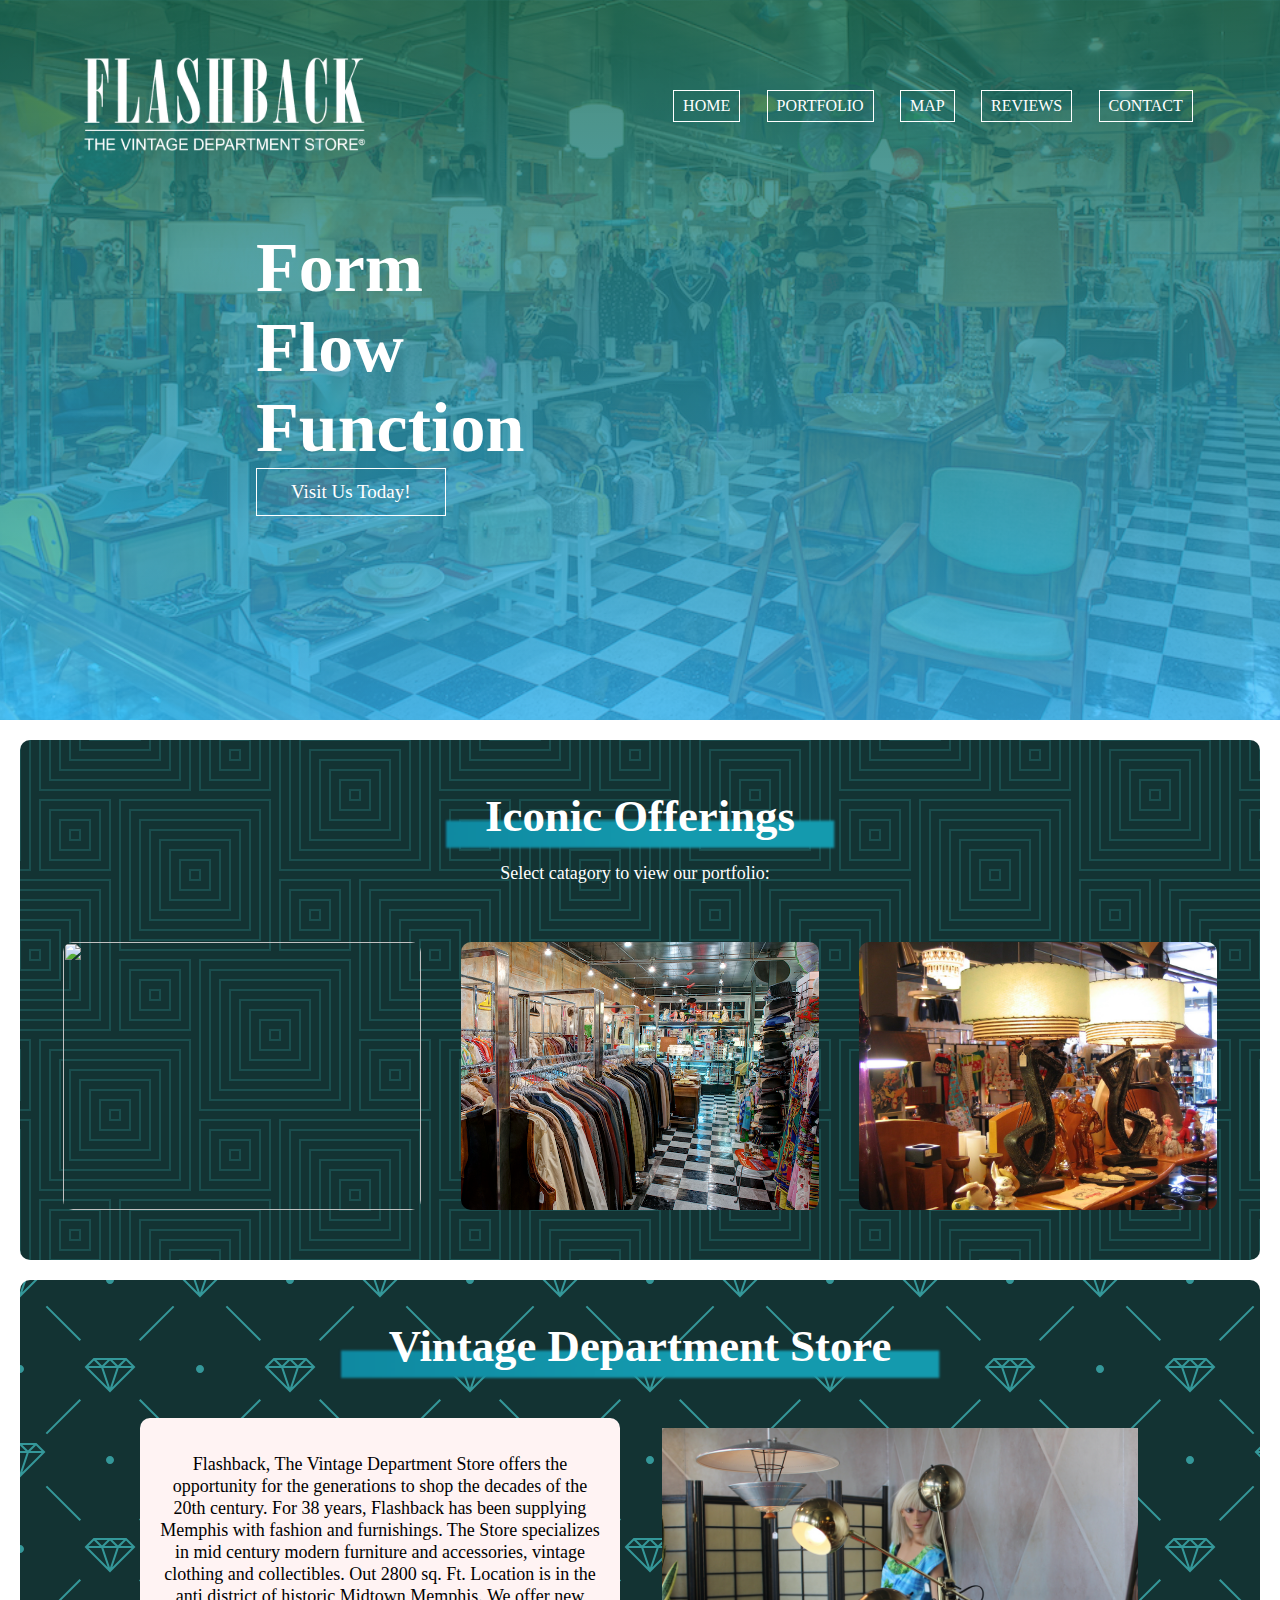
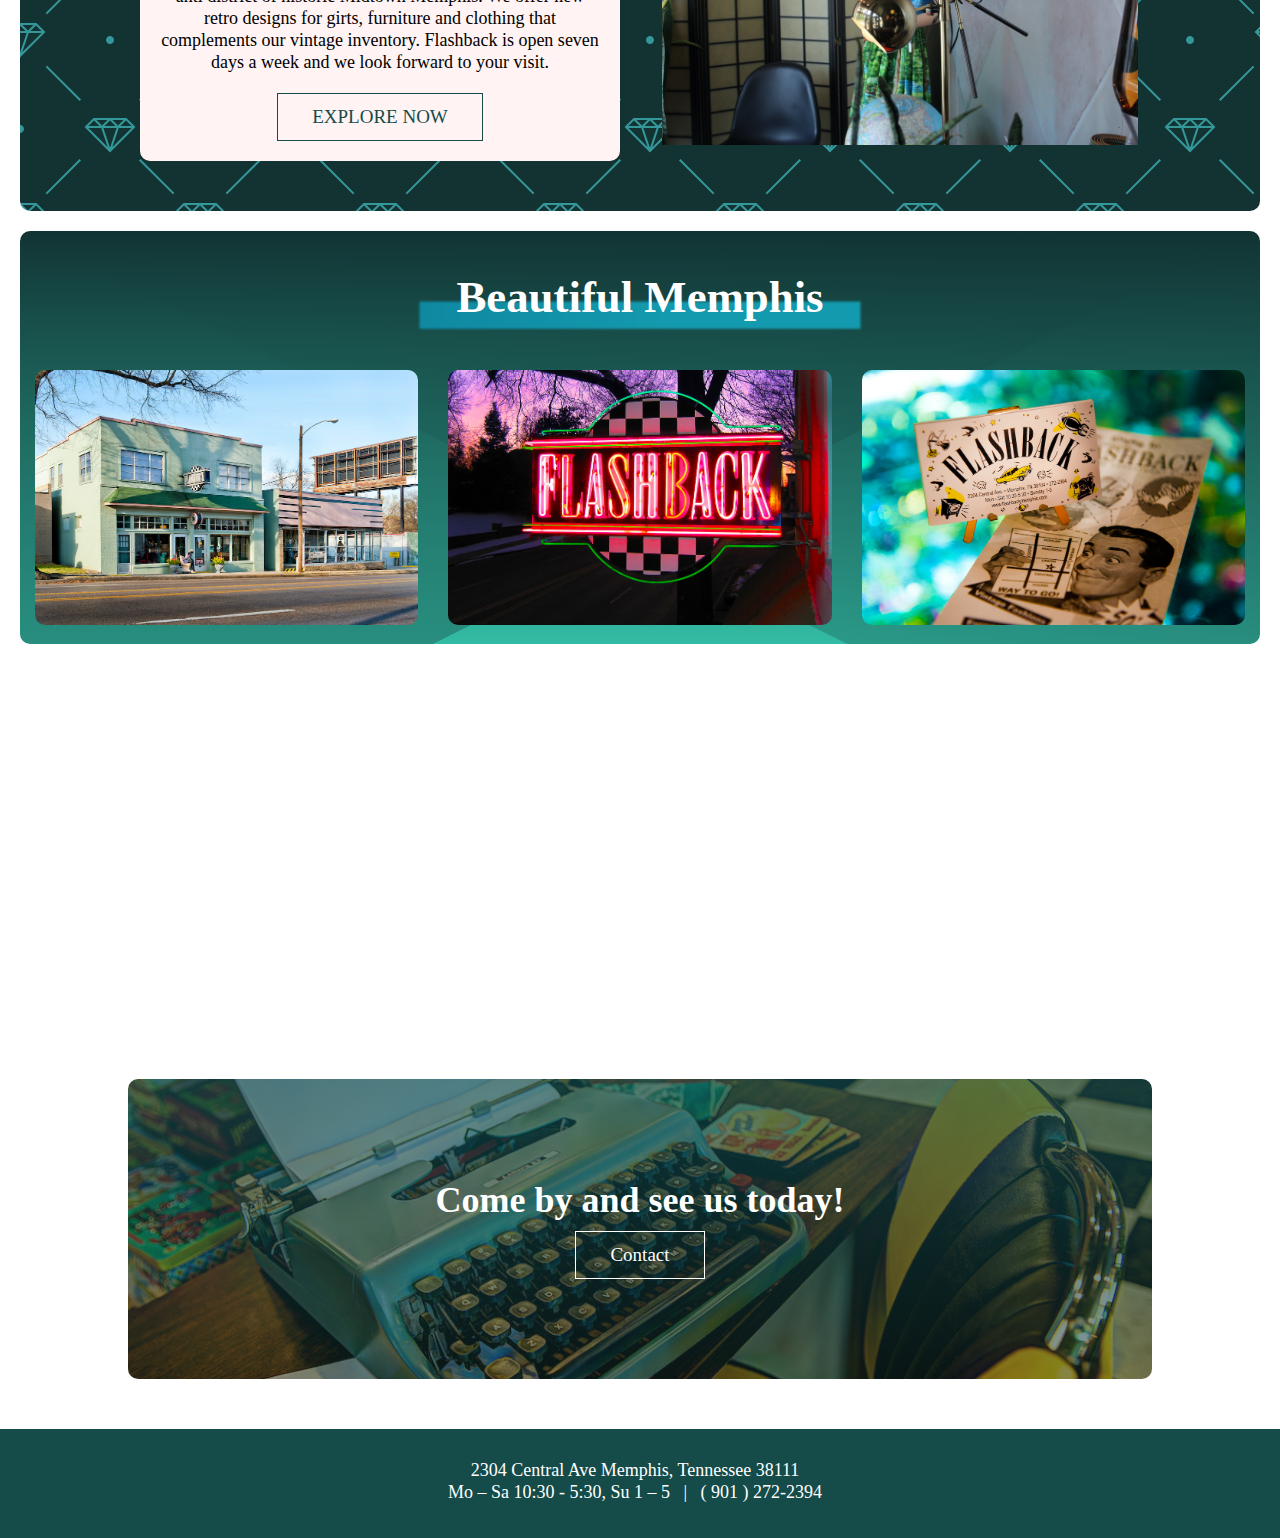
==== commit fb773e20: "Review3" ====
--- a/index.html
+++ b/index.html
@@ -93,10 +93,11 @@
       <section class="bio2">
       <h1>Vintage Department Store</h1>
       <div class="row">
-        <div class="about-col">
-            
-            <p>Flashback, The Vintage Department Store offers the opportunity for the generations to shop the decades of the 20th century. For 38 year, Flashback has been supplying Memphis with fashion and furnishings. The Store specializes in mid century modern furniture and accessories, vintage clothing and collectibles. Out 2800 sq. Ft. Location is in the anti district of historic Midtown Memphis. We offer new retro designs for girts, furniture and clothing that complements our vintage inventory. Flashback is open seven days a week and we look forward to your visit.   </p>
+        <div class="bio-col">
+          <div class="about-col">
+            <p>Flashback, The Vintage Department Store offers the opportunity for the generations to shop the decades of the 20th century. For 38 years, Flashback has been supplying Memphis with fashion and furnishings. The Store specializes in mid century modern furniture and accessories, vintage clothing and collectibles. Out 2800 sq. Ft. Location is in the anti district of historic Midtown Memphis. We offer new retro designs for girts, furniture and clothing that complements our vintage inventory. Flashback is open seven days a week and we look forward to your visit.   </p>
             <a href="contact.html" class="hero-btn red-btn">EXPLORE NOW</a>
+          </div>
         </div>
         <div class="about-col">
              <img src="ImgGallery/History.jpg">
--- a/style.css
+++ b/style.css
@@ -348,9 +348,10 @@
     padding: 25px 25px 25px 25px;
   }
   .bio-col{
-    flex-basis: 31%; 
+    flex-basis: 48%; 
     background: #fff3f3;
     border-radius: 10px;
+    margin-top: 26px;
     margin-bottom: 5%;
     padding: 5px 15px 10px 15px;
     box-sizing: border-box;
@@ -445,6 +446,25 @@
         font-size: 44px;
       }
   }
+  @media (max-width: 900px){
+    .bio-col{
+      flex-basis: 48%; 
+      background: #fff3f3;
+      border-radius: 10px;
+      margin-top: 26px;
+      margin-right: 20px;
+      margin-left: 20px;
+      margin-bottom: 5%;
+      padding: 5px 15px 10px 15px;
+      box-sizing: border-box;
+      transform: 1s;
+    }
+    .about-col {
+      margin-right: 20px;
+      margin-left: 20px;
+      margin-bottom: 5%;
+    }
+  }
 
   .scene{
     margin: auto;
@@ -639,11 +659,12 @@
 .about-col{
   flex-basis: 48%;
   padding: 10px 2px;
-  
+  border-radius: 10px;
 }
 .about-col img{
   width: 100%;
-  padding-top: 20px;
+  padding-top: 26px;
+  
 }
 .about-col h1{
   margin-top: -40px;
@@ -652,7 +673,7 @@
 }
 .about-col p{
   padding: 0px 0 20px; 
-  color: #fff;
+  color: black;
   background-color: fff;
 }
 .red-btn{
